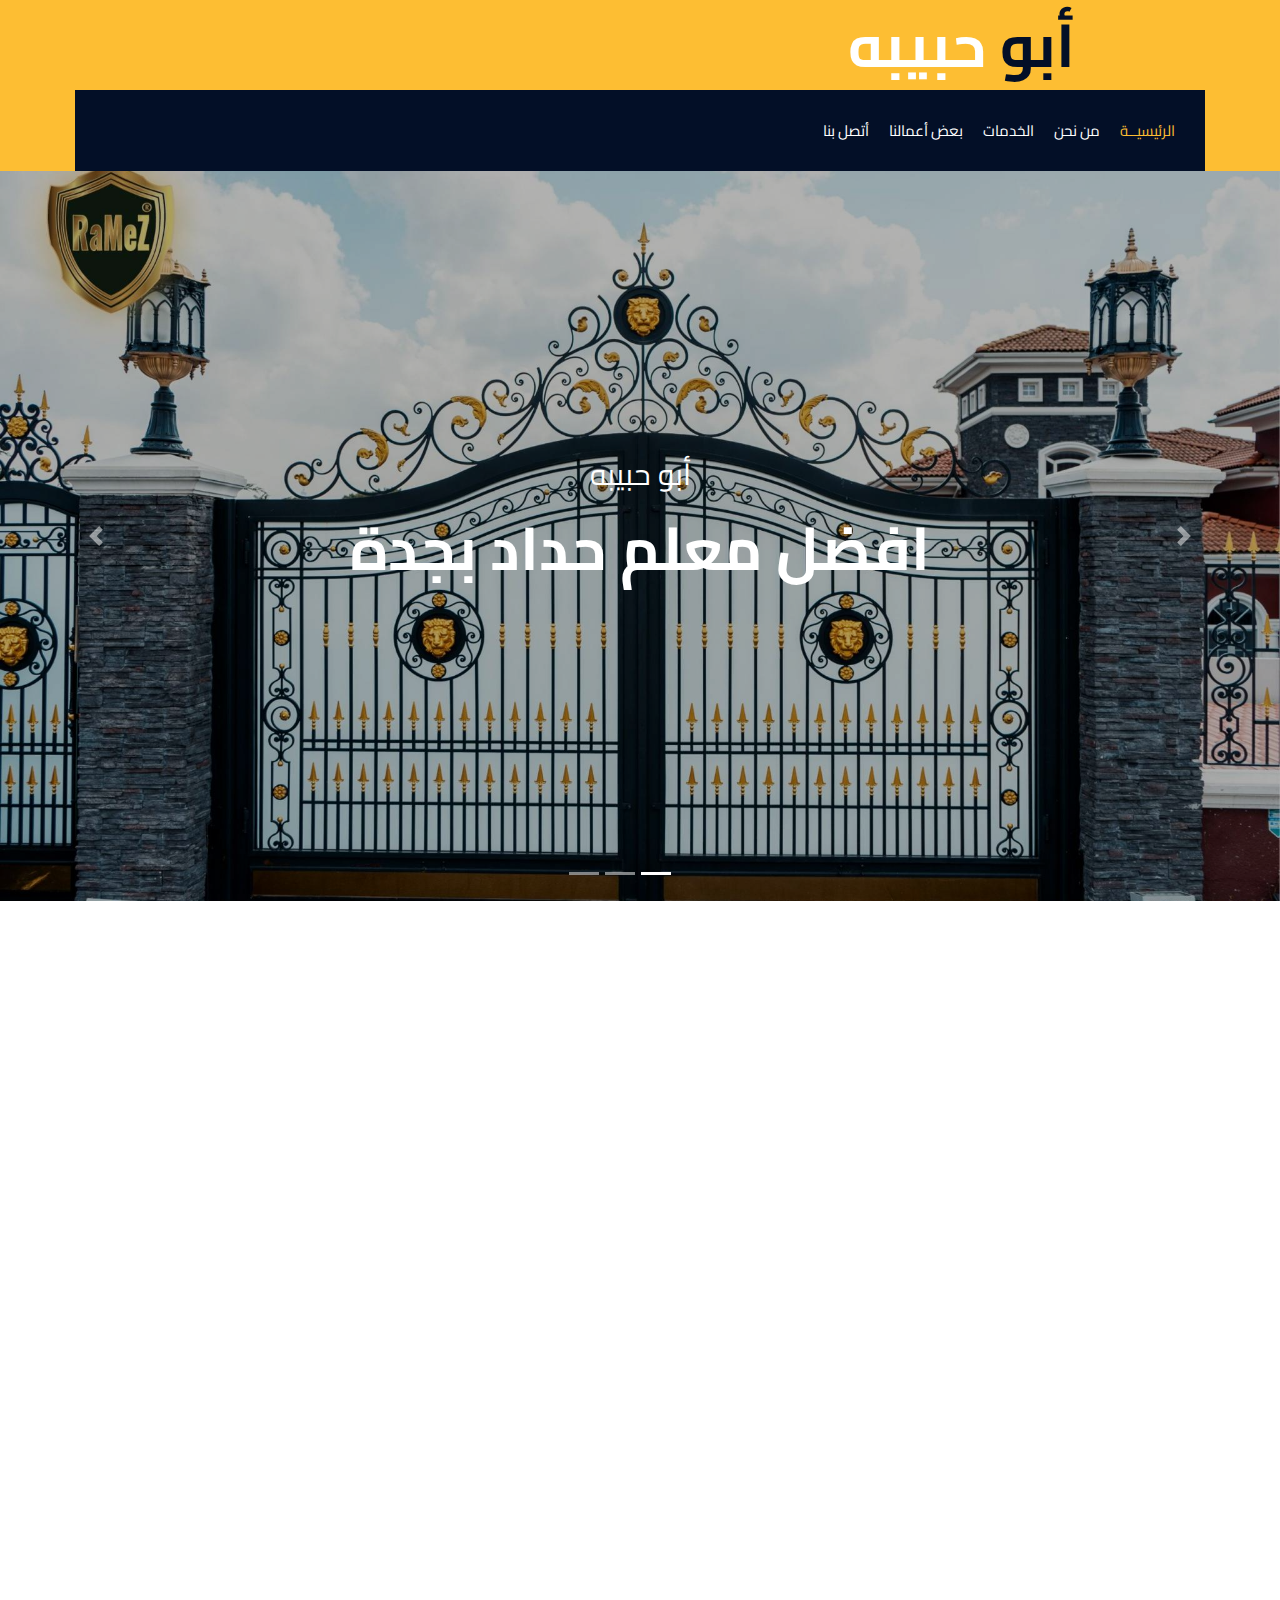
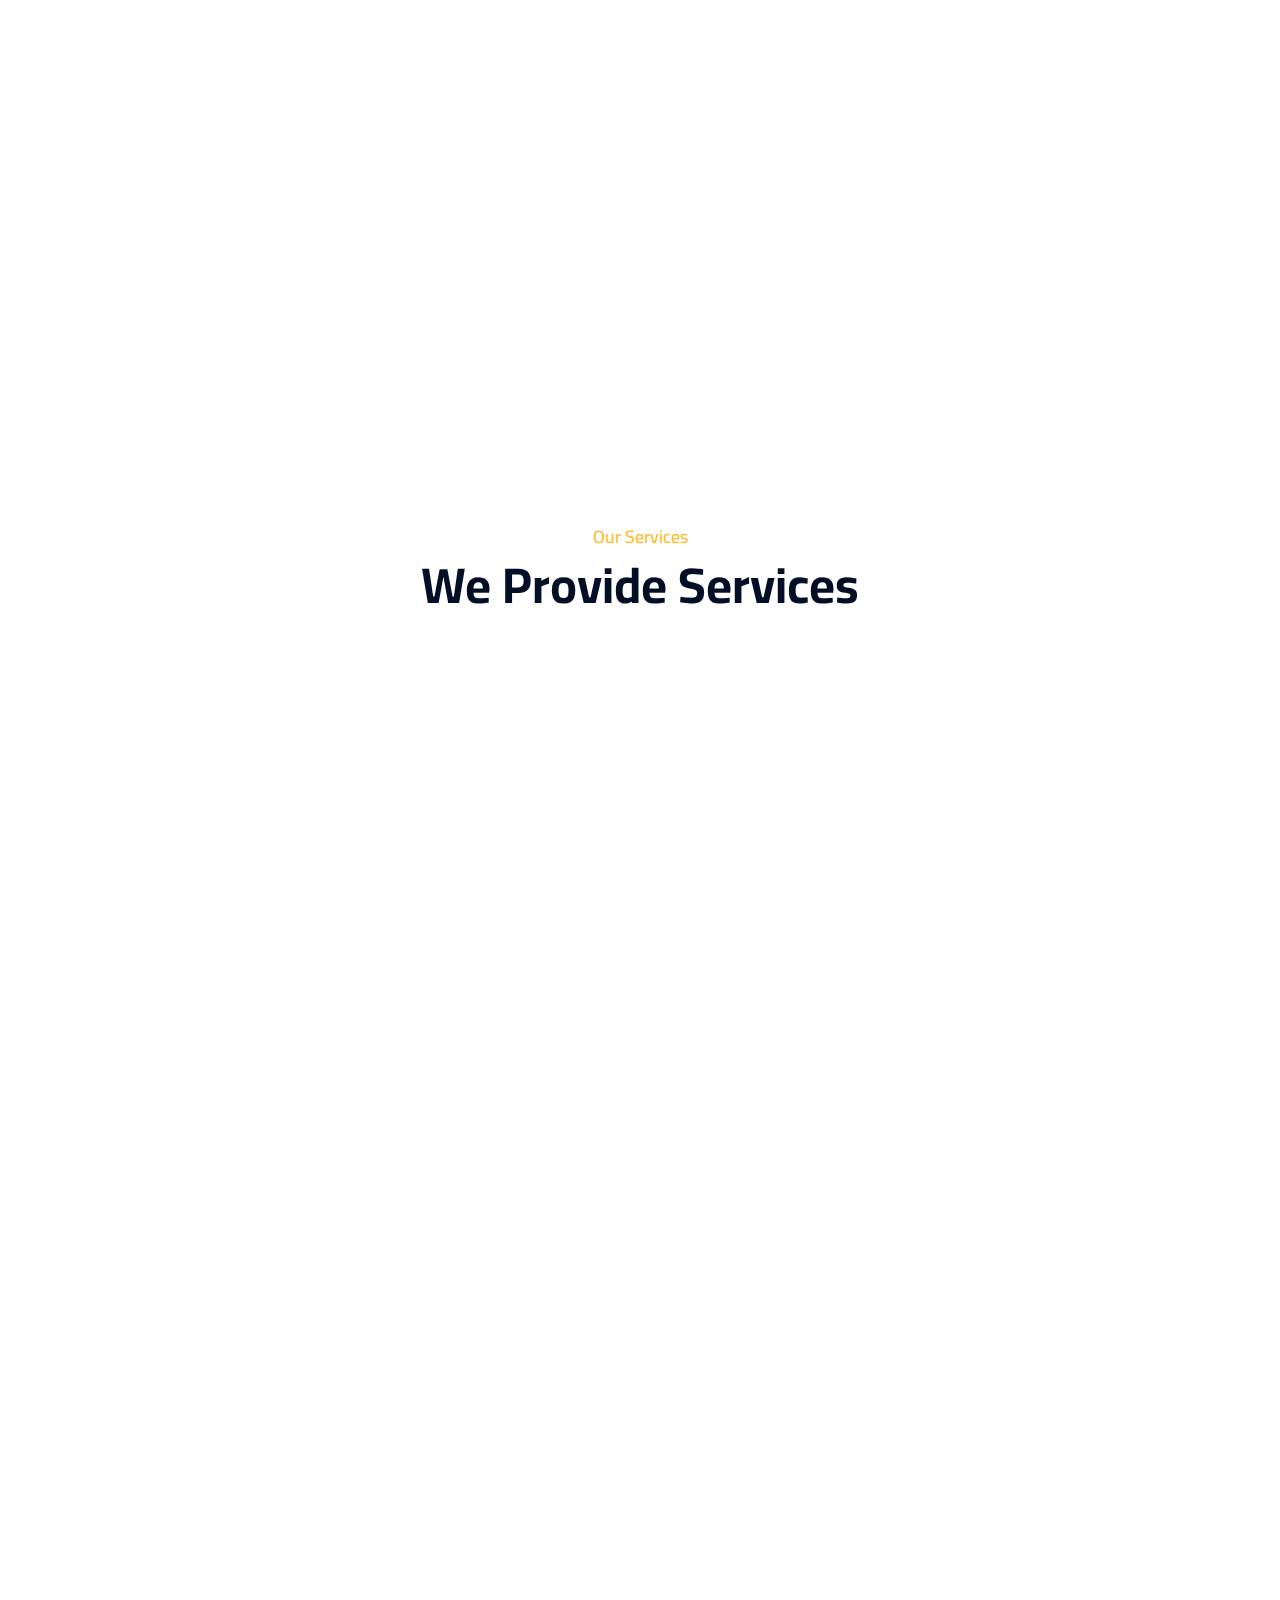
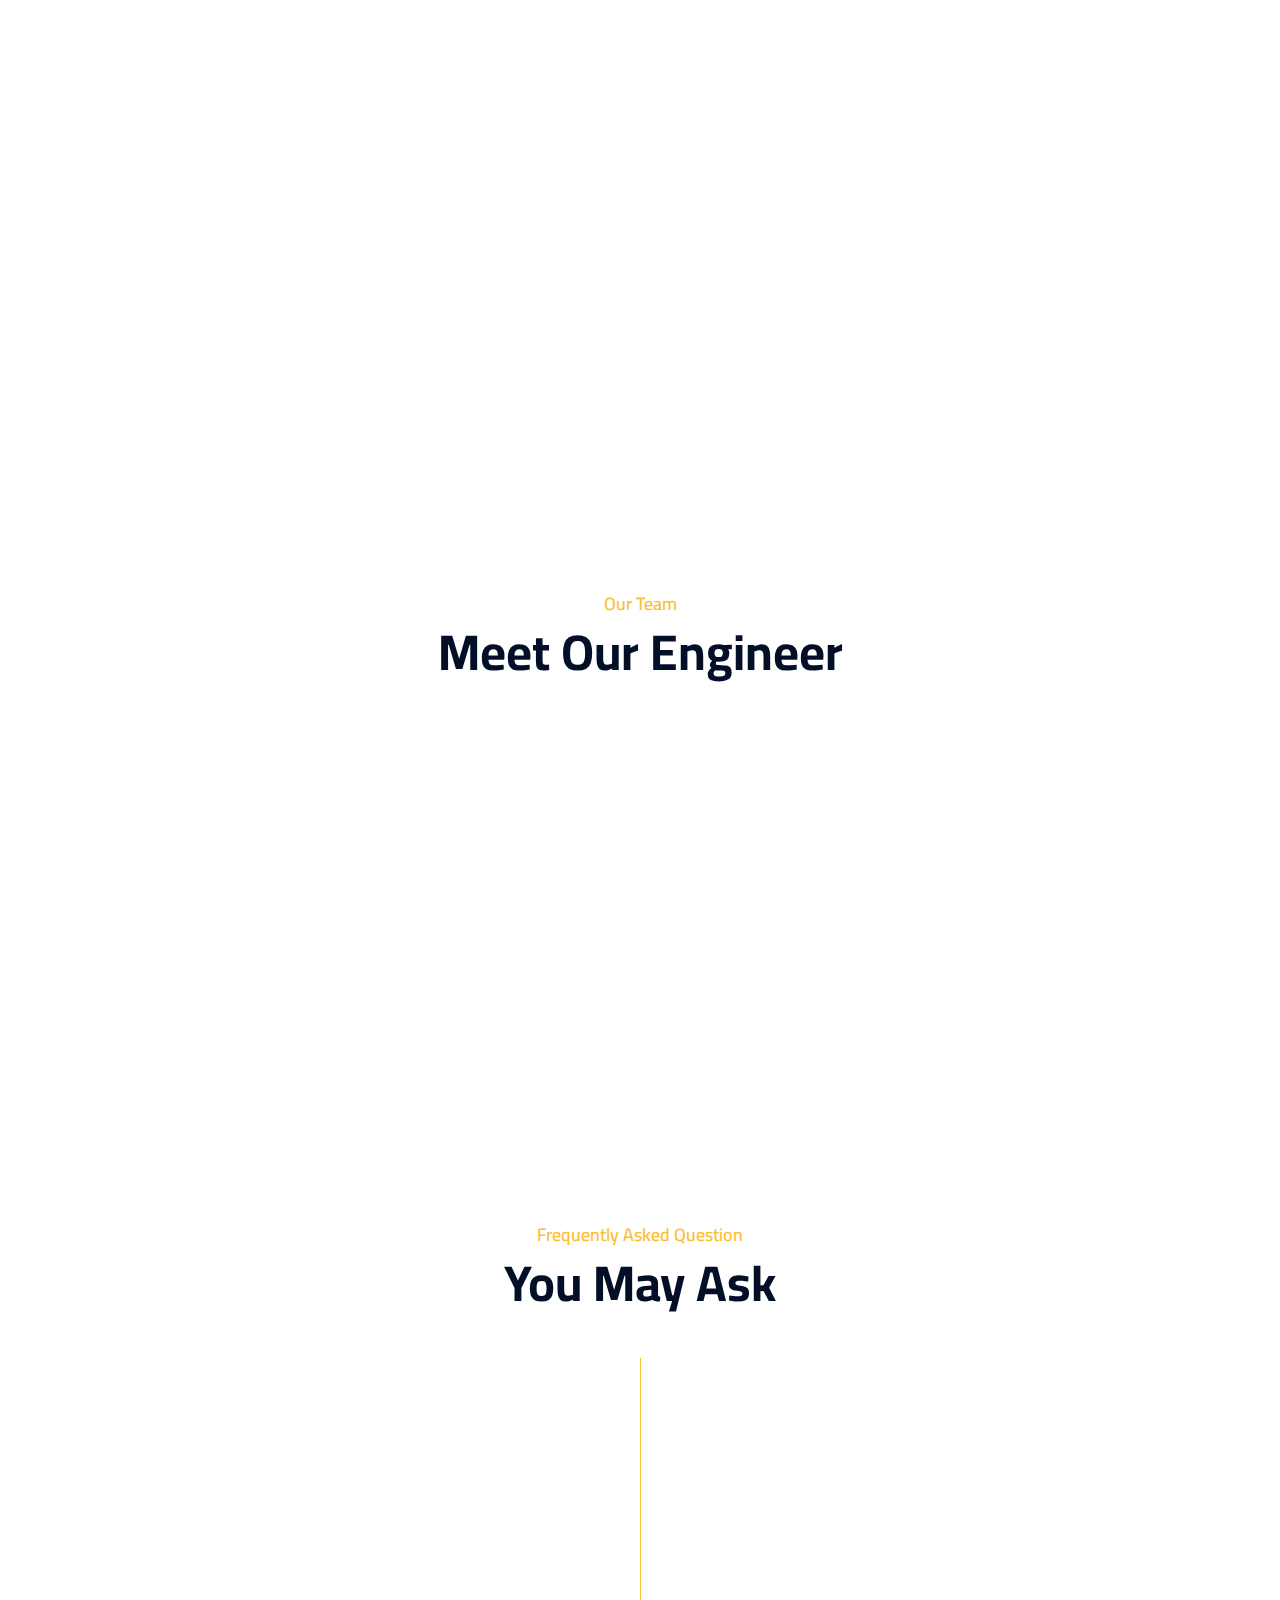
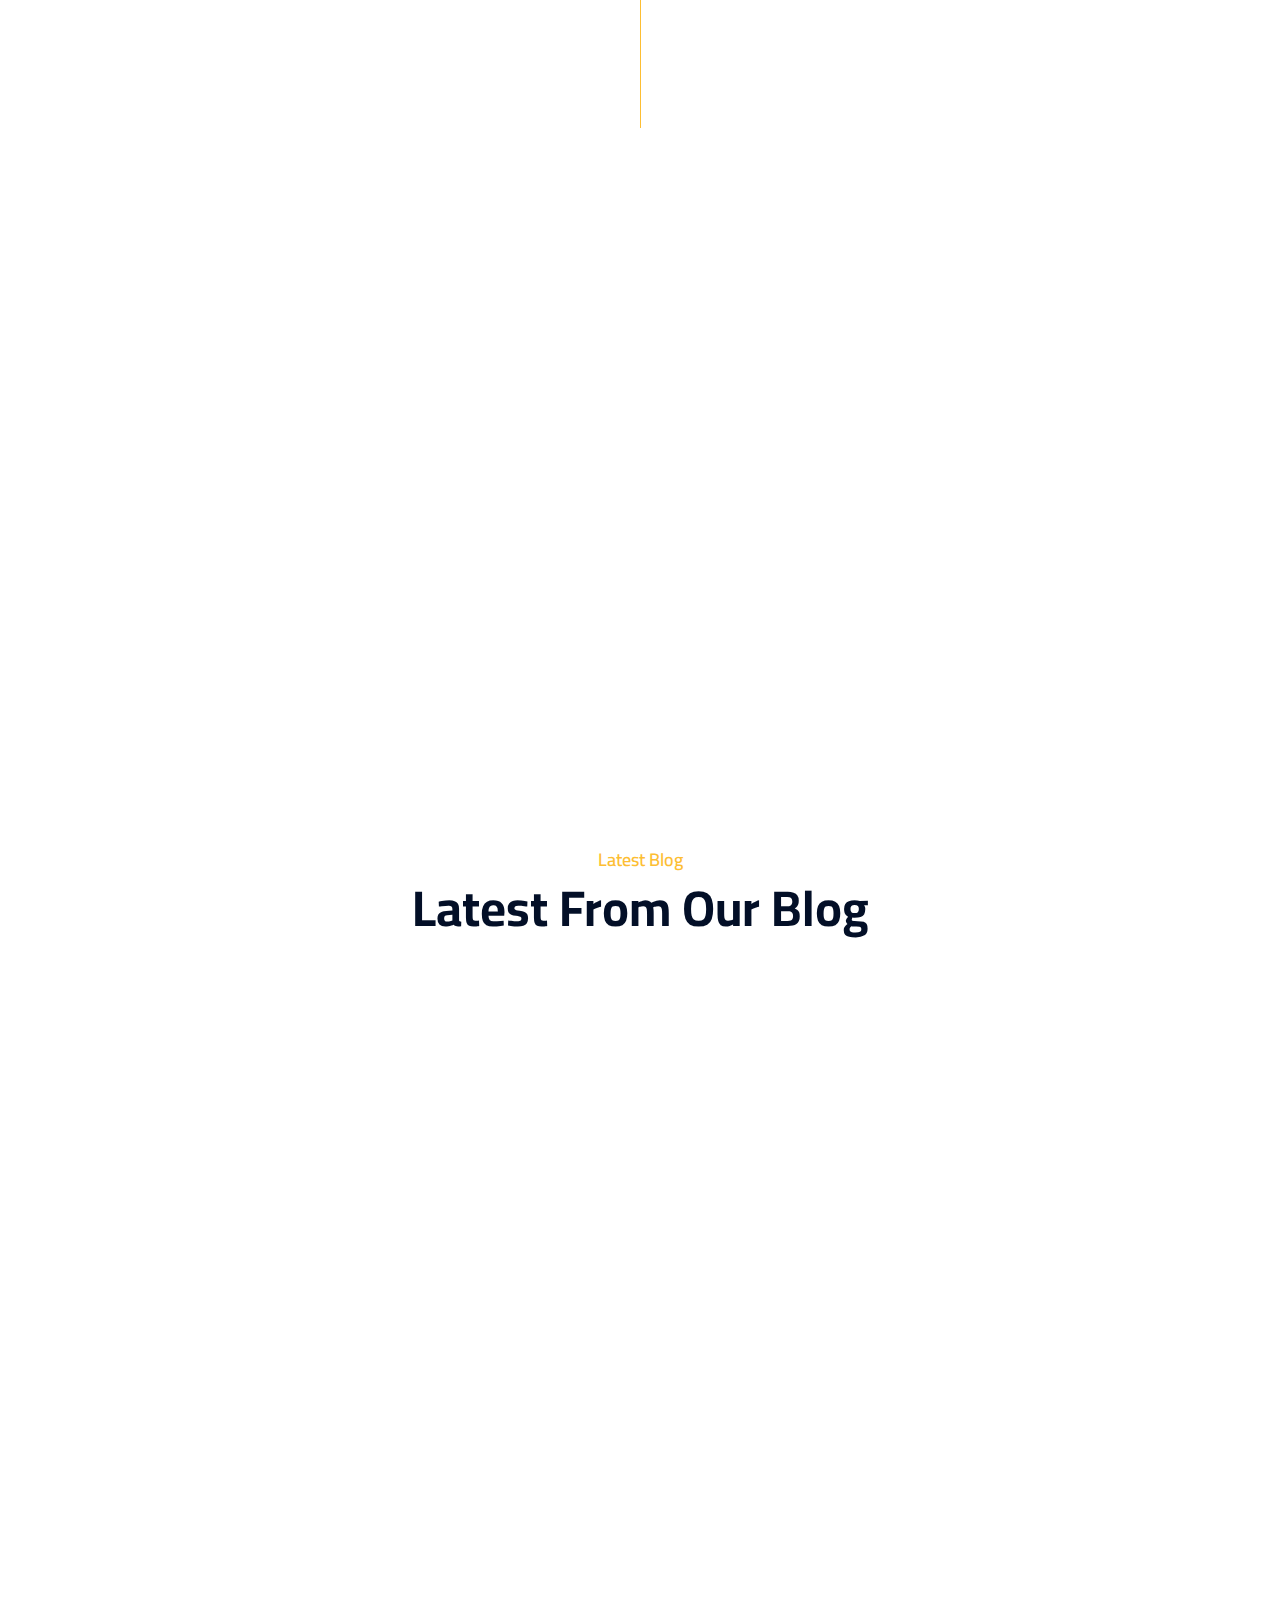
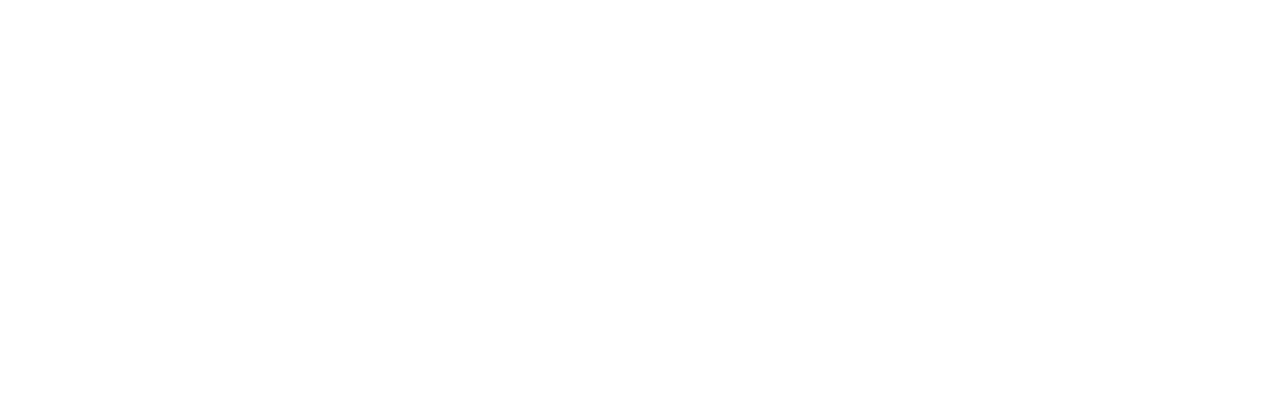
==== index.html @ c1c42cdb "first commit" ====
<!DOCTYPE html>
<html lang="ar" dir="rtl">
    <head>
        <meta charset="utf-8">
        <title>Abu Habiba Metals</title>
        <meta content="width=device-width, initial-scale=1.0" name="viewport">
        <meta content="Construction Company Website Template" name="keywords">
        <meta content="Construction Company Website Template" name="description">

        <!-- Favicon -->
        <link href="img/logo/Abu Habiba.png" rel="icon">

        <!-- Google Font -->
        <link href="https://fonts.googleapis.com/css2?family=Poppins:wght@100;200;300;400;500;600;700;800;900&display=swap" rel="stylesheet">

        <!-- CSS Libraries -->
        <link href="https://stackpath.bootstrapcdn.com/bootstrap/4.4.1/css/bootstrap.min.css" rel="stylesheet">
        <link href="https://cdnjs.cloudflare.com/ajax/libs/font-awesome/5.10.0/css/all.min.css" rel="stylesheet">
        <link href="lib/flaticon/font/flaticon.css" rel="stylesheet"> 
        <link href="lib/animate/animate.min.css" rel="stylesheet">
        <link href="lib/owlcarousel/assets/owl.carousel.min.css" rel="stylesheet">
        <link href="lib/lightbox/css/lightbox.min.css" rel="stylesheet">
        <link href="lib/slick/slick.css" rel="stylesheet">
        <link href="lib/slick/slick-theme.css" rel="stylesheet">

        <!-- Template Stylesheet -->
        <link href="css/style.css" rel="stylesheet">
    </head>

    <body>
        <div class="wrapper">
            <!-- Top Bar Start -->
            <div class="top-bar">
                <div class="container-fluid">
                    <div class="row align-items-center">
                       
                    
                        <div class="col-lg-4 col-md-12">
                            <div class="logo">
                                <a href="index.html">
                                    <h1> أبو <span style="color: white;">حبيبه</span></h1>
                                    <!-- <img src="img/logo.jpg" alt="Logo"> -->
                                </a>
                            </div>
                        </div>


                        <!-- <div class="col-lg-8 col-md-7   d-none d-lg-block">
                            <div class="row">
                                <div class="col-4">
                                    <div class="top-bar-item">
                                        <div class="top-bar-icon">
                                            <i class="flaticon-calendar"></i>
                                        </div>
                                        <div class="top-bar-text">
                                            <h3>Opening Hour</h3>
                                            <p>Mon - Fri, 8:00 - 9:00</p>
                                        </div>
                                    </div>
                                </div>
                                <div class="col-4">
                                    <div class="top-bar-item">
                                        <div class="top-bar-icon">
                                            <i class="flaticon-call"></i>
                                        </div>
                                        <div class="top-bar-text">
                                            <h3>Call Us</h3>
                                            <p>+012 345 6789</p>
                                        </div>
                                    </div>
                                </div>
                                <div class="col-4">
                                    <div class="top-bar-item">
                                        <div class="top-bar-icon">
                                            <i class="flaticon-send-mail"></i>
                                        </div>
                                        <div class="top-bar-text">
                                            <h3>Email Us</h3>
                                            <p>info@example.com</p>
                                        </div>
                                    </div>
                                </div>
                            </div>
                        </div> -->
                    </div>
                </div>
            </div>
            <!-- Top Bar End -->

            <!-- Nav Bar Start -->
            <div class="nav-bar" >
                <div class="container-fluid">
                    <nav class="navbar navbar-expand-lg bg-dark navbar-dark">
                        <a href="#" class="navbar-brand">MENU</a>
                        <button type="button" class="navbar-toggler" data-toggle="collapse" data-target="#navbarCollapse">
                            <span class="navbar-toggler-icon"></span>
                        </button>

                        <div class="collapse navbar-collapse justify-content-between" id="navbarCollapse" >
                            <!-- mr-auto -->
                            <div class="navbar-nav ">
                                <a href="index.html" class="nav-item nav-link active">الرئيسيــة</a>
                                <a href="" class="nav-item nav-link">من نحن</a>
                                <a href="" class="nav-item nav-link">الخدمات</a>
                                <a href="" class="nav-item nav-link">بعض أعمالنا</a>
                                <!-- <div class="nav-item dropdown">
                                    <a href="#" class="nav-link dropdown-toggle" data-toggle="dropdown">Pages</a>
                                    <div class="dropdown-menu">
                                        <a href="blog.html" class="dropdown-item">Blog Page</a>
                                        <a href="single.html" class="dropdown-item">Single Page</a>
                                    </div>
                                </div> -->
                                <a href="contact.html" class="nav-item nav-link">أتصل بنا</a>
                            </div>
                           
                        </div>
                    </nav>
                </div>
            </div>
            <!-- Nav Bar End -->


            <!-- Carousel Start -->
            <div id="carousel" class="carousel slide" data-ride="carousel">
                <ol class="carousel-indicators">
                    <li data-target="#carousel" data-slide-to="0" class="active"></li>
                    <li data-target="#carousel" data-slide-to="1"></li>
                    <li data-target="#carousel" data-slide-to="2"></li>
                </ol>
                <div class="carousel-inner">
                    <div class="carousel-item active">
                        <img src="img/exe/1.jpg" alt="Carousel Image">
                        <div class="carousel-caption">
                            <p class="animated fadeInRight">أبو حبيبه</p>
                            <h1 class="animated fadeInLeft">افضل معلم حداد بجدة</h1>
                            <!-- <a class="btn animated fadeInUp" href="https://htmlcodex.com/construction-company-website-template">Get A Quote</a> -->
                        </div>
                    </div>

                    <div class="carousel-item">
                        <img src="img/exe/15.jpg" alt="Carousel Image">
                        <div class="carousel-caption">
                            <p class="animated fadeInRight">أبو حبيبه</p>
                            <h1 class="animated fadeInLeft">تصنيع أبواب و شبابيك الحماية</h1>
                            <!-- <a class="btn animated fadeInUp" href="https://htmlcodex.com/construction-company-website-template">Get A Quote</a> -->
                        </div>
                    </div>

                    <div class="carousel-item">
                        <img src="img/exe/11.jpg" alt="Carousel Image">
                        <div class="carousel-caption">
                            <p class="animated fadeInRight">أبو حبيبه</p>
                            <h1 class="animated fadeInLeft">صيانة جميع الأعمال المعدنية بأحدث الاجهزة</h1>
                            <!-- <a class="btn animated fadeInUp" href="https://htmlcodex.com/construction-company-website-template">Get A Quote</a> -->
                        </div>
                    </div>
                </div>

                <a class="carousel-control-prev" href="#carousel" role="button" data-slide="prev">
                    <span class="carousel-control-prev-icon" aria-hidden="true"></span>
                    <span class="sr-only">Previous</span>
                </a>
                <a class="carousel-control-next" href="#carousel" role="button" data-slide="next">
                    <span class="carousel-control-next-icon" aria-hidden="true"></span>
                    <span class="sr-only">Next</span>
                </a>
            </div>
            <!-- Carousel End -->


            <!-- Feature Start-->
            <div class="feature wow fadeInUp" data-wow-delay="0.1s">
                <div class="container-fluid">
                    <div class="row align-items-center">
                        <div class="col-lg-6 col-md-12">
                            <div class="feature-item">
                                <div class="feature-icon">
                                    <i class="flaticon-worker"></i>
                                </div>
                                <div class="feature-text">
                                    <h3>Expert Worker</h3>
                                    <p>Lorem ipsum dolor sit amet elit. Phasus nec pretim ornare velit non</p>
                                </div>
                            </div>
                        </div>
                        <div class="col-lg-6 col-md-12">
                            <div class="feature-item">
                                <div class="feature-icon">
                                    <i class="flaticon-building"></i>
                                </div>
                                <div class="feature-text">
                                    <h3>Quality Work</h3>
                                    <p>Lorem ipsum dolor sit amet elit. Phasus nec pretim ornare velit non</p>
                                </div>
                            </div>
                        </div>
                        
                    </div>
                </div>
            </div>
            <!-- Feature End-->


            <!-- About Start -->
            <div class="about wow fadeInUp" data-wow-delay="0.1s">
                <div class="container">
                    <div class="row align-items-center">
                        <div class="col-lg-5 col-md-6">
                            <div class="about-img">
                                <img src="img/about.jpg" alt="Image">
                            </div>
                        </div>
                        <div class="col-lg-7 col-md-6">
                            <div class="section-header text-left">
                                <p>Welcome to Builderz</p>
                                <h2>25 Years Experience</h2>
                            </div>
                            <div class="about-text">
                                <p>
                                    Lorem ipsum dolor sit amet, consectetur adipiscing elit. Phasellus nec pretium mi. Curabitur facilisis ornare velit non vulputate. Aliquam metus tortor, auctor id gravida condimentum, viverra quis sem.
                                </p>
                                <p>
                                    Lorem ipsum dolor sit amet, consectetur adipiscing elit. Phasellus nec pretium mi. Curabitur facilisis ornare velit non vulputate. Aliquam metus tortor, auctor id gravida condimentum, viverra quis sem. Curabitur non nisl nec nisi scelerisque maximus. Aenean consectetur convallis porttitor. Aliquam interdum at lacus non blandit.
                                </p>
                                <a class="btn" href="">Learn More</a>
                            </div>
                        </div>
                    </div>
                </div>
            </div>
            <!-- About End -->


            <!-- Fact Start -->
            <div class="fact">
                <div class="container-fluid">
                    <div class="row counters">
                        <div class="col-md-6 fact-left wow slideInLeft">
                            <div class="row">
                                <div class="col-6">
                                    <div class="fact-icon">
                                        <i class="flaticon-worker"></i>
                                    </div>
                                    <div class="fact-text">
                                        <h2 data-toggle="counter-up">109</h2>
                                        <p>Expert Workers</p>
                                    </div>
                                </div>
                                <div class="col-6">
                                    <div class="fact-icon">
                                        <i class="flaticon-building"></i>
                                    </div>
                                    <div class="fact-text">
                                        <h2 data-toggle="counter-up">485</h2>
                                        <p>Happy Clients</p>
                                    </div>
                                </div>
                            </div>
                        </div>
                        <div class="col-md-6 fact-right wow slideInRight">
                            <div class="row">
                                <div class="col-6">
                                    <div class="fact-icon">
                                        <i class="flaticon-address"></i>
                                    </div>
                                    <div class="fact-text">
                                        <h2 data-toggle="counter-up">789</h2>
                                        <p>Completed Projects</p>
                                    </div>
                                </div>
                                <div class="col-6">
                                    <div class="fact-icon">
                                        <i class="flaticon-crane"></i>
                                    </div>
                                    <div class="fact-text">
                                        <h2 data-toggle="counter-up">890</h2>
                                        <p>Running Projects</p>
                                    </div>
                                </div>
                            </div>
                        </div>
                    </div>
                </div>
            </div>
            <!-- Fact End -->


            <!-- Service Start -->
            <div class="service">
                <div class="container">
                    <div class="section-header text-center">
                        <p>Our Services</p>
                        <h2>We Provide Services</h2>
                    </div>
                    <div class="row">
                        <div class="col-lg-4 col-md-6 wow fadeInUp" data-wow-delay="0.1s">
                            <div class="service-item">
                                <div class="service-img">
                                    <img src="img/service-1.jpg" alt="Image">
                                    <div class="service-overlay">
                                        <p>
                                            Lorem ipsum dolor sit amet, consectetur adipiscing elit. Phasellus nec pretium mi. Curabitur facilisis ornare velit non vulputate. Aliquam metus tortor, auctor id gravida condimentum, viverra quis sem.
                                        </p>
                                    </div>
                                </div>
                                <div class="service-text">
                                    <h3>Building Construction</h3>
                                    <a class="btn" href="img/service-1.jpg" data-lightbox="service">+</a>
                                </div>
                            </div>
                        </div>
                        <div class="col-lg-4 col-md-6 wow fadeInUp" data-wow-delay="0.2s">
                            <div class="service-item">
                                <div class="service-img">
                                    <img src="img/service-2.jpg" alt="Image">
                                    <div class="service-overlay">
                                        <p>
                                            Lorem ipsum dolor sit amet, consectetur adipiscing elit. Phasellus nec pretium mi. Curabitur facilisis ornare velit non vulputate. Aliquam metus tortor, auctor id gravida condimentum, viverra quis sem.
                                        </p>
                                    </div>
                                </div>
                                <div class="service-text">
                                    <h3>House Renovation</h3>
                                    <a class="btn" href="img/service-2.jpg" data-lightbox="service">+</a>
                                </div>
                            </div>
                        </div>
                        <div class="col-lg-4 col-md-6 wow fadeInUp" data-wow-delay="0.3s">
                            <div class="service-item">
                                <div class="service-img">
                                    <img src="img/service-3.jpg" alt="Image">
                                    <div class="service-overlay">
                                        <p>
                                            Lorem ipsum dolor sit amet, consectetur adipiscing elit. Phasellus nec pretium mi. Curabitur facilisis ornare velit non vulputate. Aliquam metus tortor, auctor id gravida condimentum, viverra quis sem.
                                        </p>
                                    </div>
                                </div>
                                <div class="service-text">
                                    <h3>Architecture Design</h3>
                                    <a class="btn" href="img/service-3.jpg" data-lightbox="service">+</a>
                                </div>
                            </div>
                        </div>
                        <div class="col-lg-4 col-md-6 wow fadeInUp" data-wow-delay="0.4s">
                            <div class="service-item">
                                <div class="service-img">
                                    <img src="img/service-4.jpg" alt="Image">
                                    <div class="service-overlay">
                                        <p>
                                            Lorem ipsum dolor sit amet, consectetur adipiscing elit. Phasellus nec pretium mi. Curabitur facilisis ornare velit non vulputate. Aliquam metus tortor, auctor id gravida condimentum, viverra quis sem.
                                        </p>
                                    </div>
                                </div>
                                <div class="service-text">
                                    <h3>Interior Design</h3>
                                    <a class="btn" href="img/service-4.jpg" data-lightbox="service">+</a>
                                </div>
                            </div>
                        </div>
                        <div class="col-lg-4 col-md-6 wow fadeInUp" data-wow-delay="0.5s">
                            <div class="service-item">
                                <div class="service-img">
                                    <img src="img/service-5.jpg" alt="Image">
                                    <div class="service-overlay">
                                        <p>
                                            Lorem ipsum dolor sit amet, consectetur adipiscing elit. Phasellus nec pretium mi. Curabitur facilisis ornare velit non vulputate. Aliquam metus tortor, auctor id gravida condimentum, viverra quis sem.
                                        </p>
                                    </div>
                                </div>
                                <div class="service-text">
                                    <h3>Fixing & Support</h3>
                                    <a class="btn" href="img/service-5.jpg" data-lightbox="service">+</a>
                                </div>
                            </div>
                        </div>
                        <div class="col-lg-4 col-md-6 wow fadeInUp" data-wow-delay="0.6s">
                            <div class="service-item">
                                <div class="service-img">
                                    <img src="img/service-6.jpg" alt="Image">
                                    <div class="service-overlay">
                                        <p>
                                            Lorem ipsum dolor sit amet, consectetur adipiscing elit. Phasellus nec pretium mi. Curabitur facilisis ornare velit non vulputate. Aliquam metus tortor, auctor id gravida condimentum, viverra quis sem.
                                        </p>
                                    </div>
                                </div>
                                <div class="service-text">
                                    <h3>Painting</h3>
                                    <a class="btn" href="img/service-6.jpg" data-lightbox="service">+</a>
                                </div>
                            </div>
                        </div>
                    </div>
                </div>
            </div>
            <!-- Service End -->


            <!-- Video Start -->
            <div class="video wow fadeIn" data-wow-delay="0.1s">
                <div class="container">
                    <button type="button" class="btn-play" data-toggle="modal" data-src="https://www.youtube.com/embed/DWRcNpR6Kdc" data-target="#videoModal">
                        <span></span>
                    </button>
                </div>
            </div>
            
            <div class="modal fade" id="videoModal" tabindex="-1" role="dialog" aria-labelledby="exampleModalLabel" aria-hidden="true">
                <div class="modal-dialog" role="document">
                    <div class="modal-content">
                        <div class="modal-body">
                            <button type="button" class="close" data-dismiss="modal" aria-label="Close">
                                <span aria-hidden="true">&times;</span>
                            </button>        
                            <!-- 16:9 aspect ratio -->
                            <div class="embed-responsive embed-responsive-16by9">
                                <iframe class="embed-responsive-item" src="" id="video"  allowscriptaccess="always" allow="autoplay"></iframe>
                            </div>
                        </div>
                    </div>
                </div>
            </div>
            <!-- Video End -->


            <!-- Team Start -->
            <div class="team">
                <div class="container">
                    <div class="section-header text-center">
                        <p>Our Team</p>
                        <h2>Meet Our Engineer</h2>
                    </div>
                    <div class="row">
                        <div class="col-lg-3 col-md-6 wow fadeInUp" data-wow-delay="0.1s">
                            <div class="team-item">
                                <div class="team-img">
                                    <img src="img/team-1.jpg" alt="Team Image">
                                </div>
                                <div class="team-text">
                                    <h2>Adam Phillips</h2>
                                    <p>CEO & Founder</p>
                                </div>
                                <div class="team-social">
                                    <a class="social-tw" href=""><i class="fab fa-twitter"></i></a>
                                    <a class="social-fb" href=""><i class="fab fa-facebook-f"></i></a>
                                    <a class="social-li" href=""><i class="fab fa-linkedin-in"></i></a>
                                    <a class="social-in" href=""><i class="fab fa-instagram"></i></a>
                                </div>
                            </div>
                        </div>
                        <div class="col-lg-3 col-md-6 wow fadeInUp" data-wow-delay="0.2s">
                            <div class="team-item">
                                <div class="team-img">
                                    <img src="img/team-2.jpg" alt="Team Image">
                                </div>
                                <div class="team-text">
                                    <h2>Dylan Adams</h2>
                                    <p>Civil Engineer</p>
                                </div>
                                <div class="team-social">
                                    <a class="social-tw" href=""><i class="fab fa-twitter"></i></a>
                                    <a class="social-fb" href=""><i class="fab fa-facebook-f"></i></a>
                                    <a class="social-li" href=""><i class="fab fa-linkedin-in"></i></a>
                                    <a class="social-in" href=""><i class="fab fa-instagram"></i></a>
                                </div>
                            </div>
                        </div>
                        <div class="col-lg-3 col-md-6 wow fadeInUp" data-wow-delay="0.3s">
                            <div class="team-item">
                                <div class="team-img">
                                    <img src="img/team-3.jpg" alt="Team Image">
                                </div>
                                <div class="team-text">
                                    <h2>Jhon Doe</h2>
                                    <p>Interior Designer</p>
                                </div>
                                <div class="team-social">
                                    <a class="social-tw" href=""><i class="fab fa-twitter"></i></a>
                                    <a class="social-fb" href=""><i class="fab fa-facebook-f"></i></a>
                                    <a class="social-li" href=""><i class="fab fa-linkedin-in"></i></a>
                                    <a class="social-in" href=""><i class="fab fa-instagram"></i></a>
                                </div>
                            </div>
                        </div>
                        <div class="col-lg-3 col-md-6 wow fadeInUp" data-wow-delay="0.4s">
                            <div class="team-item">
                                <div class="team-img">
                                    <img src="img/team-4.jpg" alt="Team Image">
                                </div>
                                <div class="team-text">
                                    <h2>Josh Dunn</h2>
                                    <p>Painter</p>
                                </div>
                                <div class="team-social">
                                    <a class="social-tw" href=""><i class="fab fa-twitter"></i></a>
                                    <a class="social-fb" href=""><i class="fab fa-facebook-f"></i></a>
                                    <a class="social-li" href=""><i class="fab fa-linkedin-in"></i></a>
                                    <a class="social-in" href=""><i class="fab fa-instagram"></i></a>
                                </div>
                            </div>
                        </div>
                    </div>
                </div>
            </div>
            <!-- Team End -->
            

            <!-- FAQs Start -->
            <div class="faqs">
                <div class="container">
                    <div class="section-header text-center">
                        <p>Frequently Asked Question</p>
                        <h2>You May Ask</h2>
                    </div>
                    <div class="row">
                        <div class="col-md-6">
                            <div id="accordion-1">
                                <div class="card wow fadeInLeft" data-wow-delay="0.1s">
                                    <div class="card-header">
                                        <a class="card-link collapsed" data-toggle="collapse" href="#collapseOne">
                                            Lorem ipsum dolor sit amet?
                                        </a>
                                    </div>
                                    <div id="collapseOne" class="collapse" data-parent="#accordion-1">
                                        <div class="card-body">
                                            Lorem ipsum dolor sit amet, consectetur adipiscing elit. Phasellus nec pretium mi. Curabitur facilisis ornare velit non.
                                        </div>
                                    </div>
                                </div>
                                <div class="card wow fadeInLeft" data-wow-delay="0.2s">
                                    <div class="card-header">
                                        <a class="card-link collapsed" data-toggle="collapse" href="#collapseTwo">
                                            Lorem ipsum dolor sit amet?
                                        </a>
                                    </div>
                                    <div id="collapseTwo" class="collapse" data-parent="#accordion-1">
                                        <div class="card-body">
                                            Lorem ipsum dolor sit amet, consectetur adipiscing elit. Phasellus nec pretium mi. Curabitur facilisis ornare velit non.
                                        </div>
                                    </div>
                                </div>
                                <div class="card wow fadeInLeft" data-wow-delay="0.3s">
                                    <div class="card-header">
                                        <a class="card-link collapsed" data-toggle="collapse" href="#collapseThree">
                                            Lorem ipsum dolor sit amet?
                                        </a>
                                    </div>
                                    <div id="collapseThree" class="collapse" data-parent="#accordion-1">
                                        <div class="card-body">
                                            Lorem ipsum dolor sit amet, consectetur adipiscing elit. Phasellus nec pretium mi. Curabitur facilisis ornare velit non.
                                        </div>
                                    </div>
                                </div>
                                <div class="card wow fadeInLeft" data-wow-delay="0.4s">
                                    <div class="card-header">
                                        <a class="card-link collapsed" data-toggle="collapse" href="#collapseFour">
                                            Lorem ipsum dolor sit amet?
                                        </a>
                                    </div>
                                    <div id="collapseFour" class="collapse" data-parent="#accordion-1">
                                        <div class="card-body">
                                            Lorem ipsum dolor sit amet, consectetur adipiscing elit. Phasellus nec pretium mi. Curabitur facilisis ornare velit non.
                                        </div>
                                    </div>
                                </div>
                                <div class="card wow fadeInLeft" data-wow-delay="0.5s">
                                    <div class="card-header">
                                        <a class="card-link collapsed" data-toggle="collapse" href="#collapseFive">
                                            Lorem ipsum dolor sit amet?
                                        </a>
                                    </div>
                                    <div id="collapseFive" class="collapse" data-parent="#accordion-1">
                                        <div class="card-body">
                                            Lorem ipsum dolor sit amet, consectetur adipiscing elit. Phasellus nec pretium mi. Curabitur facilisis ornare velit non.
                                        </div>
                                    </div>
                                </div>
                            </div>
                        </div>
                        <div class="col-md-6">
                            <div id="accordion-2">
                                <div class="card wow fadeInRight" data-wow-delay="0.1s">
                                    <div class="card-header">
                                        <a class="card-link collapsed" data-toggle="collapse" href="#collapseSix">
                                            Lorem ipsum dolor sit amet?
                                        </a>
                                    </div>
                                    <div id="collapseSix" class="collapse" data-parent="#accordion-2">
                                        <div class="card-body">
                                            Lorem ipsum dolor sit amet, consectetur adipiscing elit. Phasellus nec pretium mi. Curabitur facilisis ornare velit non.
                                        </div>
                                    </div>
                                </div>
                                <div class="card wow fadeInRight" data-wow-delay="0.2s">
                                    <div class="card-header">
                                        <a class="card-link collapsed" data-toggle="collapse" href="#collapseSeven">
                                            Lorem ipsum dolor sit amet?
                                        </a>
                                    </div>
                                    <div id="collapseSeven" class="collapse" data-parent="#accordion-2">
                                        <div class="card-body">
                                            Lorem ipsum dolor sit amet, consectetur adipiscing elit. Phasellus nec pretium mi. Curabitur facilisis ornare velit non.
                                        </div>
                                    </div>
                                </div>
                                <div class="card wow fadeInRight" data-wow-delay="0.3s">
                                    <div class="card-header">
                                        <a class="card-link collapsed" data-toggle="collapse" href="#collapseEight">
                                            Lorem ipsum dolor sit amet?
                                        </a>
                                    </div>
                                    <div id="collapseEight" class="collapse" data-parent="#accordion-2">
                                        <div class="card-body">
                                            Lorem ipsum dolor sit amet, consectetur adipiscing elit. Phasellus nec pretium mi. Curabitur facilisis ornare velit non.
                                        </div>
                                    </div>
                                </div>
                                <div class="card wow fadeInRight" data-wow-delay="0.4s">
                                    <div class="card-header">
                                        <a class="card-link collapsed" data-toggle="collapse" href="#collapseNine">
                                            Lorem ipsum dolor sit amet?
                                        </a>
                                    </div>
                                    <div id="collapseNine" class="collapse" data-parent="#accordion-2">
                                        <div class="card-body">
                                            Lorem ipsum dolor sit amet, consectetur adipiscing elit. Phasellus nec pretium mi. Curabitur facilisis ornare velit non.
                                        </div>
                                    </div>
                                </div>
                                <div class="card wow fadeInRight" data-wow-delay="0.5s">
                                    <div class="card-header">
                                        <a class="card-link collapsed" data-toggle="collapse" href="#collapseTen">
                                            Lorem ipsum dolor sit amet?
                                        </a>
                                    </div>
                                    <div id="collapseTen" class="collapse" data-parent="#accordion-2">
                                        <div class="card-body">
                                            Lorem ipsum dolor sit amet, consectetur adipiscing elit. Phasellus nec pretium mi. Curabitur facilisis ornare velit non.
                                        </div>
                                    </div>
                                </div>
                            </div>
                        </div>
                    </div>
                </div>
            </div>
            <!-- FAQs End -->


            <!-- Testimonial Start -->
            <div class="testimonial wow fadeIn" data-wow-delay="0.1s">
                <div class="container">
                    <div class="row">
                        <div class="col-12">
                            <div class="testimonial-slider-nav">
                                <div class="slider-nav"><img src="img/testimonial-1.jpg" alt="Testimonial"></div>
                                <div class="slider-nav"><img src="img/testimonial-2.jpg" alt="Testimonial"></div>
                                <div class="slider-nav"><img src="img/testimonial-3.jpg" alt="Testimonial"></div>
                                <div class="slider-nav"><img src="img/testimonial-4.jpg" alt="Testimonial"></div>
                                <div class="slider-nav"><img src="img/testimonial-1.jpg" alt="Testimonial"></div>
                                <div class="slider-nav"><img src="img/testimonial-2.jpg" alt="Testimonial"></div>
                                <div class="slider-nav"><img src="img/testimonial-3.jpg" alt="Testimonial"></div>
                                <div class="slider-nav"><img src="img/testimonial-4.jpg" alt="Testimonial"></div>
                            </div>
                        </div>
                    </div>
                    <div class="row">
                        <div class="col-12">
                            <div class="testimonial-slider">
                                <div class="slider-item">
                                    <h3>Customer Name</h3>
                                    <h4>profession</h4>
                                    <p>Lorem ipsum dolor sit amet, consectetur adipiscing elit. Phasellus nec pretium mi. Curabitur facilisis ornare velit non vulputate. Aliquam metus tortor, auctor id gravida condimentum, viverra quis sem. Curabitur non nisl nec nisi scelerisque maximus.</p>
                                </div>
                                <div class="slider-item">
                                    <h3>Customer Name</h3>
                                    <h4>profession</h4>
                                    <p>Lorem ipsum dolor sit amet, consectetur adipiscing elit. Phasellus nec pretium mi. Curabitur facilisis ornare velit non vulputate. Aliquam metus tortor, auctor id gravida condimentum, viverra quis sem. Curabitur non nisl nec nisi scelerisque maximus.</p>
                                </div>
                                <div class="slider-item">
                                    <h3>Customer Name</h3>
                                    <h4>profession</h4>
                                    <p>Lorem ipsum dolor sit amet, consectetur adipiscing elit. Phasellus nec pretium mi. Curabitur facilisis ornare velit non vulputate. Aliquam metus tortor, auctor id gravida condimentum, viverra quis sem. Curabitur non nisl nec nisi scelerisque maximus.</p>
                                </div>
                                <div class="slider-item">
                                    <h3>Customer Name</h3>
                                    <h4>profession</h4>
                                    <p>Lorem ipsum dolor sit amet, consectetur adipiscing elit. Phasellus nec pretium mi. Curabitur facilisis ornare velit non vulputate. Aliquam metus tortor, auctor id gravida condimentum, viverra quis sem. Curabitur non nisl nec nisi scelerisque maximus.</p>
                                </div>
                                <div class="slider-item">
                                    <h3>Customer Name</h3>
                                    <h4>profession</h4>
                                    <p>Lorem ipsum dolor sit amet, consectetur adipiscing elit. Phasellus nec pretium mi. Curabitur facilisis ornare velit non vulputate. Aliquam metus tortor, auctor id gravida condimentum, viverra quis sem. Curabitur non nisl nec nisi scelerisque maximus.</p>
                                </div>
                                <div class="slider-item">
                                    <h3>Customer Name</h3>
                                    <h4>profession</h4>
                                    <p>Lorem ipsum dolor sit amet, consectetur adipiscing elit. Phasellus nec pretium mi. Curabitur facilisis ornare velit non vulputate. Aliquam metus tortor, auctor id gravida condimentum, viverra quis sem. Curabitur non nisl nec nisi scelerisque maximus.</p>
                                </div>
                                <div class="slider-item">
                                    <h3>Customer Name</h3>
                                    <h4>profession</h4>
                                    <p>Lorem ipsum dolor sit amet, consectetur adipiscing elit. Phasellus nec pretium mi. Curabitur facilisis ornare velit non vulputate. Aliquam metus tortor, auctor id gravida condimentum, viverra quis sem. Curabitur non nisl nec nisi scelerisque maximus.</p>
                                </div>
                                <div class="slider-item">
                                    <h3>Customer Name</h3>
                                    <h4>profession</h4>
                                    <p>Lorem ipsum dolor sit amet, consectetur adipiscing elit. Phasellus nec pretium mi. Curabitur facilisis ornare velit non vulputate. Aliquam metus tortor, auctor id gravida condimentum, viverra quis sem. Curabitur non nisl nec nisi scelerisque maximus.</p>
                                </div>
                            </div>
                        </div>
                    </div>
                </div>
            </div>
            <!-- Testimonial End -->


            <!-- Blog Start -->
            <div class="blog">
                <div class="container">
                    <div class="section-header text-center">
                        <p>Latest Blog</p>
                        <h2>Latest From Our Blog</h2>
                    </div>
                    <div class="row">
                        <div class="col-lg-4 col-md-6 wow fadeInUp" data-wow-delay="0.2s">
                            <div class="blog-item">
                                <div class="blog-img">
                                    <img src="img/blog-1.jpg" alt="Image">
                                </div>
                                <div class="blog-title">
                                    <h3>Lorem ipsum dolor sit</h3>
                                    <a class="btn" href="">+</a>
                                </div>
                                <div class="blog-meta">
                                    <p>By<a href="">Admin</a></p>
                                    <p>In<a href="">Construction</a></p>
                                </div>
                                <div class="blog-text">
                                    <p>
                                        Lorem ipsum dolor sit amet elit. Phasellus nec pretium mi. Curabitur facilisis ornare velit non vulputate. Aliquam metus tortor
                                    </p>
                                </div>
                            </div>
                        </div>
                        <div class="col-lg-4 col-md-6 wow fadeInUp">
                            <div class="blog-item">
                                <div class="blog-img">
                                    <img src="img/blog-2.jpg" alt="Image">
                                </div>
                                <div class="blog-title">
                                    <h3>Lorem ipsum dolor sit</h3>
                                    <a class="btn" href="">+</a>
                                </div>
                                <div class="blog-meta">
                                    <p>By<a href="">Admin</a></p>
                                    <p>In<a href="">Construction</a></p>
                                </div>
                                <div class="blog-text">
                                    <p>
                                        Lorem ipsum dolor sit amet elit. Phasellus nec pretium mi. Curabitur facilisis ornare velit non vulputate. Aliquam metus tortor
                                    </p>
                                </div>
                            </div>
                        </div>
                        <div class="col-lg-4 col-md-6 wow fadeInUp" data-wow-delay="0.2s">
                            <div class="blog-item">
                                <div class="blog-img">
                                    <img src="img/blog-3.jpg" alt="Image">
                                </div>
                                <div class="blog-title">
                                    <h3>Lorem ipsum dolor sit</h3>
                                    <a class="btn" href="">+</a>
                                </div>
                                <div class="blog-meta">
                                    <p>By<a href="">Admin</a></p>
                                    <p>In<a href="">Construction</a></p>
                                </div>
                                <div class="blog-text">
                                    <p>
                                        Lorem ipsum dolor sit amet elit. Phasellus nec pretium mi. Curabitur facilisis ornare velit non vulputate. Aliquam metus tortor
                                    </p>
                                </div>
                            </div>
                        </div>
                    </div>
                </div>
            </div>
            <!-- Blog End -->


            <!-- Footer Start -->
            <div class="footer wow fadeIn" data-wow-delay="0.3s">
                <div class="container">
                    <div class="row">
                        <div class="col-md-6 col-lg-3">
                            <div class="footer-contact">
                                <h2>Office Contact</h2>
                                <p><i class="fa fa-map-marker-alt"></i>123 Street, New York, USA</p>
                                <p><i class="fa fa-phone-alt"></i>+012 345 67890</p>
                                <p><i class="fa fa-envelope"></i>info@example.com</p>
                                <div class="footer-social">
                                    <a href=""><i class="fab fa-twitter"></i></a>
                                    <a href=""><i class="fab fa-facebook-f"></i></a>
                                    <a href=""><i class="fab fa-youtube"></i></a>
                                    <a href=""><i class="fab fa-instagram"></i></a>
                                    <a href=""><i class="fab fa-linkedin-in"></i></a>
                                </div>
                            </div>
                        </div>
                        <div class="col-md-6 col-lg-3">
                            <div class="footer-link">
                                <h2>Services Areas</h2>
                                <a href="">Building Construction</a>
                                <a href="">House Renovation</a>
                                <a href="">Architecture Design</a>
                                <a href="">Interior Design</a>
                                <a href="">Painting</a>
                            </div>
                        </div>
                        <div class="col-md-6 col-lg-3">
                            <div class="footer-link">
                                <h2>Useful Pages</h2>
                                <a href="">About Us</a>
                                <a href="">Contact Us</a>
                                <a href="">Our Team</a>
                                <a href="">Projects</a>
                                <a href="">Testimonial</a>
                            </div>
                        </div>
                        <div class="col-md-6 col-lg-3">
                            <div class="newsletter">
                                <h2>Newsletter</h2>
                                <p>
                                    Lorem ipsum dolor sit amet elit. Phasellus nec pretium mi. Curabitur facilisis ornare velit non vulpu
                                </p>
                                <div class="form">
                                    <input class="form-control" placeholder="Email here">
                                    <button class="btn">Submit</button>
                                </div>
                            </div>
                        </div>
                    </div>
                </div>
                <div class="container footer-menu">
                    <div class="f-menu">
                        <a href="">Terms of use</a>
                        <a href="">Privacy policy</a>
                        <a href="">Cookies</a>
                        <a href="">Help</a>
                        <a href="">FQAs</a>
                    </div>
                </div>
                <div class="container copyright">
                    <div class="row">
                        <div class=" align-items-center">
                            <p>جميع الحقوق محفوظة &copy;   <a href="#"> , TechnoArt</a></p>
                        </div>
						
                    </div>
                </div>
            </div>
            <!-- Footer End -->

            <a href="#" class="back-to-top"><i class="fa fa-chevron-up"></i></a>
        </div>

        <!-- JavaScript Libraries -->
        <script src="https://code.jquery.com/jquery-3.4.1.min.js"></script>
        <script src="https://stackpath.bootstrapcdn.com/bootstrap/4.4.1/js/bootstrap.bundle.min.js"></script>
        <script src="lib/easing/easing.min.js"></script>
        <script src="lib/wow/wow.min.js"></script>
        <script src="lib/owlcarousel/owl.carousel.min.js"></script>
        <script src="lib/isotope/isotope.pkgd.min.js"></script>
        <script src="lib/lightbox/js/lightbox.min.js"></script>
        <script src="lib/waypoints/waypoints.min.js"></script>
        <script src="lib/counterup/counterup.min.js"></script>
        <script src="lib/slick/slick.min.js"></script>

        <!-- Template Javascript -->
        <script src="js/main.js"></script>
    </body>
</html>
---- lib/flaticon/font/flaticon.css ----
/*
  	Flaticon icon font: Flaticon
  	Creation date: 23/08/2020 07:24
  	*/

@font-face {
  font-family: "Flaticon";
  src: url("./Flaticon.eot");
  src: url("./Flaticon.eot?#iefix") format("embedded-opentype"),
       url("./Flaticon.woff2") format("woff2"),
       url("./Flaticon.woff") format("woff"),
       url("./Flaticon.ttf") format("truetype"),
       url("./Flaticon.svg#Flaticon") format("svg");
  font-weight: normal;
  font-style: normal;
}

@media screen and (-webkit-min-device-pixel-ratio:0) {
  @font-face {
    font-family: "Flaticon";
    src: url("./Flaticon.svg#Flaticon") format("svg");
  }
}

[class^="flaticon-"]:before, [class*=" flaticon-"]:before,
[class^="flaticon-"]:after, [class*=" flaticon-"]:after {   
  font-family: Flaticon;
        font-size: 20px;
font-style: normal;
margin-left: 20px;
}

.flaticon-concrete:before { content: "\f100"; }
.flaticon-worker:before { content: "\f101"; }
.flaticon-measure:before { content: "\f102"; }
.flaticon-building:before { content: "\f103"; }
.flaticon-brush:before { content: "\f104"; }
.flaticon-crane:before { content: "\f105"; }
.flaticon-call:before { content: "\f106"; }
.flaticon-calendar:before { content: "\f107"; }
.flaticon-send-mail:before { content: "\f108"; }
.flaticon-address:before { content: "\f109"; }
---- css/style.css ----
/*******************************/
/********* General CSS *********/
/*******************************/

@import url('https://fonts.googleapis.com/css2?family=Cairo:wght@200;300;400;500&display=swap');
body {
    color: #666666;
    background: #dddddd;
    font-family: 'Cairo', sans-serif;
    font-weight: 400;
}

h1,
h2, 
h3, 
h4,
h5, 
h6 {
    color: #030f27;
}

a {
    color: #666666;
    transition: .3s;
}

a:hover,
a:active,
a:focus {
    color: #fdbe33;
    outline: none;
    text-decoration: none;
}

.btn:focus {
    box-shadow: none;
}

.wrapper {
    position: relative;
    width: 100%;
    max-width: 1366px;
    margin: 0 auto;
    background: #ffffff;
}

.back-to-top {
    position: fixed;
    display: none;
    background: #fdbe33;
    color: #121518;
    width: 44px;
    height: 44px;
    text-align: center;
    line-height: 1;
    font-size: 22px;
    right: 15px;
    bottom: 15px;
    transition: background 0.5s;
    z-index: 9;
}

.back-to-top:hover {
    color: #fdbe33;
    background: #121518;
}

.back-to-top i {
    padding-top: 10px;
}

.btn {
    transition: .3s;
}


/**********************************/
/********** Top Bar CSS ***********/
/**********************************/
.top-bar {
    position: relative;
    height: 90px;
    background: #fdbe33;
}

.top-bar .logo {
    padding: 15px 0;
    text-align: left;
    overflow: hidden;
}

.top-bar .logo h1 {
    margin: 0;
    color: #030f27;
    font-size: 60px;
    line-height: 60px;
    font-weight: 700;
}

.top-bar .logo img {
    max-width: 100%;
    max-height: 60px;
}

.top-bar .top-bar-item {
    display: flex;
    align-items: center;
    justify-content: flex-end;
}

.top-bar .top-bar-icon {
    width: 40px;
    display: flex;
    align-items: center;
    justify-content: center;
}

.top-bar .top-bar-icon [class^="flaticon-"]::before {
    margin: 0;
    color: #030f27;
    font-size: 40px;
}

.top-bar .top-bar-text {
    padding-left: 15px;
}

.top-bar .top-bar-text h3 {
    margin: 0 0 5px 0;
    color: #030f27;
    font-size: 16px;
    font-weight: 400;
}

.top-bar .top-bar-text p {
    margin: 0;
    color: #030f27;
    font-size: 13px;
    font-weight: 400;
}

@media (min-width: 992px) {
    .top-bar {
        padding: 0 60px;
    }
}

@media (max-width: 991.98px) {
    .top-bar .logo {
        text-align: center;
    }
}


/**********************************/
/*********** Nav Bar CSS **********/
/**********************************/
.nav-bar {
    position: relative;
    background: #fdbe33;
    transition: .3s;
}

.nav-bar .container-fluid {
    padding: 0;
}

.nav-bar.nav-sticky {
    position: fixed;
    top: 0;
    width: 100%;
    max-width: 1366px;
    box-shadow: 0 2px 5px rgba(0, 0, 0, .3);
    z-index: 999;
}

.nav-bar .navbar {
    height: 100%;
    background: #030f27 !important;
}

.navbar-dark .navbar-nav .nav-link,
.navbar-dark .navbar-nav .nav-link:focus,
.navbar-dark .navbar-nav .nav-link:hover,
.navbar-dark .navbar-nav .nav-link.active {
    padding: 10px 10px 8px 10px;
    color: #ffffff;
}

.navbar-dark .navbar-nav .nav-link:hover,
.navbar-dark .navbar-nav .nav-link.active {
    color: #fdbe33;
    transition: none;
}

.nav-bar .dropdown-menu {
    margin-top: 0;
    border: 0;
    border-radius: 0;
    background: #f8f9fa;
}

.nav-bar .btn {
    color: #ffffff;
    border: 2px solid #ffffff;
    border-radius: 0;
}

.nav-bar .btn:hover {
    color: #030f27;
    background: #fdbe33;
    border-color: #fdbe33;
}

@media (min-width: 992px) {
    .nav-bar {
        padding: 0 75px;
    }
    
    .nav-bar.nav-sticky {
        padding: 0;
    }
    
    .nav-bar .navbar {
        padding: 20px;
    }
    
    .nav-bar .navbar-brand {
        display: none;
    }
    
    .nav-bar a.nav-link {
        padding: 8px 15px;
        font-size: 15px;
        text-transform: uppercase;
    }
}

@media (max-width: 991.98px) {
    .nav-bar .navbar {
        padding: 15px;
    }
    
    .nav-bar a.nav-link {
        padding: 5px;
    }
    
    .nav-bar .dropdown-menu {
        box-shadow: none;
    }
    
    .nav-bar .btn {
        display: none;
    }
}


/*******************************/
/******** Carousel CSS *********/
/*******************************/
.carousel {
    position: relative;
    width: 100%;
    height: calc(100vh - 170px);
    min-height: 400px;
    margin: 0 auto;
    text-align: center;
    overflow: hidden;
}

.carousel .carousel-inner,
.carousel .carousel-item {
    position: relative;
    width: 100%;
    height: 100%;
}

.carousel .carousel-item img {
    width: 100%;
    height: 100%;
    object-fit: cover;
}

.carousel .carousel-item::after {
    position: absolute;
    content: "";
    width: 100%;
    height: 100%;
    top: 0;
    left: 0;
    background: rgba(0, 0, 0, .3);
    z-index: 1;
}

.carousel .carousel-caption {
    position: absolute;
    top: 0;
    bottom: 0;
    display: flex;
    align-items: center;
    justify-content: center;
    flex-direction: column;
    height: calc(100vh - 170px);
    min-height: 400px;
}

.carousel .carousel-caption p {
    color: #ffffff;
    font-size: 30px;
    margin-bottom: 15px;
    letter-spacing: 1px;
}

.carousel .carousel-caption h1 {
    color: #ffffff;
    font-size: 60px;
    font-weight: 700;
    margin-bottom: 35px;
}

.carousel .carousel-caption .btn {
    padding: 15px 35px;
    font-size: 18px;
    font-weight: 500;
    letter-spacing: 1px;
    text-transform: uppercase;
    color: #ffffff;
    background: transparent;
    border: 2px solid #ffffff;
    border-radius: 0;
    transition: .3s;
}

.carousel .carousel-caption .btn:hover {
    color: #030f27;
    background: #fdbe33;
    border-color: #fdbe33;
}

@media (max-width: 767.98px) {
    .carousel .carousel-caption h1 {
        font-size: 40px;
        font-weight: 700;
    }
    
    .carousel .carousel-caption p {
        font-size: 20px;
    }
    
    .carousel .carousel-caption .btn {
        padding: 12px 30px;
        font-size: 18px;
        font-weight: 500;
        letter-spacing: 0;
    }
}

@media (max-width: 575.98px) {
    .carousel .carousel-caption h1 {
        font-size: 30px;
        font-weight: 500;
    }
    
    .carousel .carousel-caption p {
        font-size: 16px;
    }
    
    .carousel .carousel-caption .btn {
        padding: 10px 25px;
        font-size: 16px;
        font-weight: 400;
        letter-spacing: 0;
    }
}

.carousel .animated {
    -webkit-animation-duration: 1.5s;
    animation-duration: 1.5s;
}


/*******************************/
/******* Page Header CSS *******/
/*******************************/
.page-header {
    position: relative;
    margin-bottom: 45px;
    padding: 90px 0;
    text-align: center;
    background: #fdbe33;
}

.page-header h2 {
    position: relative;
    color: #030f27;
    font-size: 60px;
    font-weight: 700;
    margin-bottom: 20px;
    padding-bottom: 5px;
}

.page-header h2::after {
    position: absolute;
    content: "";
    width: 100px;
    height: 2px;
    left: calc(50% - 50px);
    bottom: 0;
    background: #030f27;
}

.page-header a {
    position: relative;
    padding: 0 12px;
    font-size: 22px;
    color: #030f27;
}

.page-header a:hover {
    color: #ffffff;
}

.page-header a::after {
    position: absolute;
    content: "/";
    width: 8px;
    height: 8px;
    top: -2px;
    right: -7px;
    text-align: center;
    color: #121518;
}

.page-header a:last-child::after {
    display: none;
}

@media (max-width: 991.98px) {
    .page-header {
        padding: 60px 0;
    }
    
    .page-header h2 {
        font-size: 45px;
    }
    
    .page-header a {
        font-size: 20px;
    }
}

@media (max-width: 767.98px) {
    .page-header {
        padding: 45px 0;
    }
    
    .page-header h2 {
        font-size: 35px;
    }
    
    .page-header a {
        font-size: 18px;
    }
}


/*******************************/
/******* Section Header ********/
/*******************************/
.section-header {
    position: relative;
    width: 100%;
    margin-bottom: 45px;
}

.section-header p {
    color: #fdbe33;
    font-size: 18px;
    font-weight: 600;
    margin-bottom: 5px;
}

.section-header h2 {
    margin: 0;
    position: relative;
    font-size: 50px;
    font-weight: 700;
}

@media (max-width: 767.98px) {
    .section-header h2 {
        font-size: 30px;
    }
}


/*******************************/
/********* Feature CSS *********/
/*******************************/
.feature {
    position: relative;
    margin-bottom: 45px;
}

.feature .col-md-12 {
    background: #030f27;
}
    
.feature .col-md-12:nth-child(2n) {
    color: #030f27;
    background: #fdbe33;
}

.feature .feature-item {
    min-height: 250px;
    padding: 30px;
    display: flex;
    align-items: center;
    justify-content: flex-start;
}

.feature .feature-icon {
    position: relative;
    width: 60px;
    display: flex;
    align-items: center;
    justify-content: center;
}

.feature .feature-icon::before {
    position: absolute;
    content: "";
    width: 80px;
    height: 80px;
    top: -20px;
    left: -10px;
    border: 2px dotted #ffffff;
    border-radius: 60px;
    z-index: 1;
}

.feature .feature-icon::after {
    position: absolute;
    content: "";
    width: 79px;
    height: 79px;
    top: -18px;
    left: -9px;
    background: #030f27;
    border-radius: 60px;
    z-index: 2;
}

.feature .col-md-12:nth-child(2n) .feature-icon::after {
    background: #fdbe33;
}

.feature .feature-icon [class^="flaticon-"]::before {
    position: relative;
    margin: 0;
    color: #fdbe33;
    font-size: 60px;
    line-height: 60px;
    z-index: 3;
}

.feature .feature-text {
    padding-left: 30px;
}

.feature .feature-text h3 {
    margin: 0 0 10px 0;
    color: #fdbe33;
    font-size: 25px;
    font-weight: 600;
}

.feature .feature-text p {
    margin: 0;
    color: #fdbe33;
    font-size: 18px;
    font-weight: 400;
}

.feature .col-md-12:nth-child(2n) [class^="flaticon-"]::before,
.feature .col-md-12:nth-child(2n) h3,
.feature .col-md-12:nth-child(2n) p {
    color: #030f27;
}


/*******************************/
/********** About CSS **********/
/*******************************/
.about {
    position: relative;
    width: 100%;
    padding: 45px 0;
}

.about .section-header {
    margin-bottom: 30px;
}

.about .about-img {
    position: relative;
    height: 100%;
}

.about .about-img img {
    width: 100%;
    height: 100%;
    object-fit: cover;
}

.about .about-text p {
    font-size: 16px;
}

.about .about-text a.btn {
    position: relative;
    margin-top: 15px;
    padding: 15px 35px;
    font-size: 16px;
    font-weight: 500;
    letter-spacing: 1px;
    color: #030f27;
    border-radius: 0;
    background: #fdbe33;
    transition: .3s;
}

.about .about-text a.btn:hover {
    color: #fdbe33;
    background: #030f27;
}

@media (max-width: 767.98px) {
    .about .about-img {
        margin-bottom: 30px;
        height: auto;
    }
}


/*******************************/
/********** Fact CSS ***********/
/*******************************/
.fact {
    position: relative;
    width: 100%;
    padding: 45px 0;
}

.fact .col-6 {
    display: flex;
    align-items: flex-start;
}

.fact .fact-icon {
    position: relative;
    margin: 7px 15px 0 15px;
    width: 60px;
    display: flex;
    align-items: center;
    justify-content: center;
}

.fact .fact-icon [class^="flaticon-"]::before {
    margin: 0;
    font-size: 60px;
    line-height: 60px;
    background-image: linear-gradient(#ffffff, #fdbe33);
    -webkit-background-clip: text;
    -webkit-text-fill-color: transparent;
}

.fact .fact-right .fact-icon [class^="flaticon-"]::before {
    background-image: linear-gradient(#ffffff, #030f27);
}

.fact .fact-left,
.fact .fact-right {
    padding-top: 60px;
    padding-bottom: 60px;
}

.fact .fact-text h2 {
    font-size: 35px;
    font-weight: 700;
}

.fact .fact-text p {
    margin: 0;
    font-size: 16px;
    font-weight: 600;
    text-transform: uppercase;
}

.fact .fact-left {
    color: #fdbe33;
    background: #030f27;
}

.fact .fact-right {
    color: #030f27;
    background: #fdbe33;
}

.fact .fact-left h2 {
    color: #fdbe33;
}


/*******************************/
/********* Service CSS *********/
/*******************************/
.service {
    position: relative;
    width: 100%;
    padding: 45px 0 15px 0;
}

.service .service-item {
    position: relative;
    width: 100%;
    text-align: center;
    margin-bottom: 30px;
}

.service .service-img {
    position: relative;
    overflow: hidden;
}

.service .service-img img {
    width: 100%;
}

.service .service-overlay {
    position: absolute;
    width: 100%;
    height: 100%;
    top: 0;
    left: 0;
    padding: 30px;
    display: flex;
    align-items: center;
    justify-content: center;
    background: rgba(3, 15, 39, .7);
    transition: .5s;
    opacity: 0;
}

.service .service-item:hover .service-overlay {
    opacity: 1;
}

.service .service-overlay p {
    margin: 0;
    color: #ffffff;
}

.service .service-text {
    display: flex;
    align-items: center;
    height: 60px;
    background: #030f27;
    overflow: hidden;
    white-space: nowrap;
    text-overflow: ellipsis;
}

.service .service-text h3 {
    margin: 0;
    padding: 0 15px 0 25px;
    width: calc(100% - 60px);
    font-size: 20px;
    font-weight: 700;
    color: #fdbe33;
    text-align: left;
    overflow: hidden;
    white-space: nowrap;
    text-overflow: ellipsis;
}

.service .service-item a.btn {
    width: 60px;
    height: 60px;
    padding: 3px 0 0 3px;
    display: flex;
    align-items: center;
    justify-content: center;
    font-size: 60px;
    line-height: 60px;
    font-weight: 100;
    color: #030f27;
    background: #fdbe33;
    border-radius: 0;
    transition: .3s;
}

.service .service-item:hover a.btn {
    color: #ffffff;
}


/*******************************/
/********** Video CSS **********/
/*******************************/
.video {
    position: relative;
    margin: 45px 0;
    height: 100%;
    min-height: 500px;
    background: linear-gradient(rgba(3, 15, 39, .9), rgba(3, 15, 39, .9)), url(../img/carousel-1.jpg);
    background-attachment: fixed;
    background-position: center;
    background-repeat: no-repeat;
    background-size: cover;
}

.video .btn-play {
    position: absolute;
    z-index: 1;
    top: 50%;
    left: 50%;
    transform: translateX(-50%) translateY(-50%);
    box-sizing: content-box;
    display: block;
    width: 32px;
    height: 44px;
    border-radius: 50%;
    border: none;
    outline: none;
    padding: 18px 20px 18px 28px;
}

.video .btn-play:before {
    content: "";
    position: absolute;
    z-index: 0;
    left: 50%;
    top: 50%;
    transform: translateX(-50%) translateY(-50%);
    display: block;
    width: 100px;
    height: 100px;
    background: #fdbe33;
    border-radius: 50%;
    animation: pulse-border 1500ms ease-out infinite;
}

.video .btn-play:after {
    content: "";
    position: absolute;
    z-index: 1;
    left: 50%;
    top: 50%;
    transform: translateX(-50%) translateY(-50%);
    display: block;
    width: 100px;
    height: 100px;
    background: #fdbe33;
    border-radius: 50%;
    transition: all 200ms;
}

.video .btn-play:hover:after {
    background-color: darken(#fdbe33, 10%);
}

.video .btn-play img {
    position: relative;
    z-index: 3;
    max-width: 100%;
    width: auto;
    height: auto;
}

.video .btn-play span {
    display: block;
    position: relative;
    z-index: 3;
    width: 0;
    height: 0;
    border-left: 32px solid #030f27;
    border-top: 22px solid transparent;
    border-bottom: 22px solid transparent;
}

@keyframes pulse-border {
  0% {
    transform: translateX(-50%) translateY(-50%) translateZ(0) scale(1);
    opacity: 1;
  }
  100% {
    transform: translateX(-50%) translateY(-50%) translateZ(0) scale(1.5);
    opacity: 0;
  }
}

#videoModal .modal-dialog {
    position: relative;
    max-width: 800px;
    margin: 60px auto 0 auto;
}

#videoModal .modal-body {
    position: relative;
    padding: 0px;
}

#videoModal .close {
    position: absolute;
    width: 30px;
    height: 30px;
    right: 0px;
    top: -30px;
    z-index: 999;
    font-size: 30px;
    font-weight: normal;
    color: #ffffff;
    background: #000000;
    opacity: 1;
}


/*******************************/
/*********** Team CSS **********/
/*******************************/
.team {
    position: relative;
    width: 100%;
    padding: 45px 0 15px 0;
}

.team .team-item {
    position: relative;
    margin-bottom: 30px;
    overflow: hidden;
}

.team .team-img {
    position: relative;
}

.team .team-img img {
    width: 100%;
}

.team .team-text {
    position: relative;
    padding: 25px 15px;
    text-align: center;
    background: #030f27;
    transition: .5s;
}

.team .team-text h2 {
    font-size: 20px;
    font-weight: 600;
    color: #fdbe33;
    transition: .5s;
}

.team .team-text p {
    margin: 0;
    color: #ffffff;
}

.team .team-item:hover .team-text {
    background: #fdbe33;
}

.team .team-item:hover .team-text h2 {
    color: #030f27;
    letter-spacing: 1px;
}

.team .team-social {
    position: absolute;
    width: 100px;
    top: 0;
    left: -50px;
    display: flex;
    flex-direction: column;
    font-size: 0;
}

.team .team-social a {
    position: relative;
    left: 0;
    width: 50px;
    height: 50px;
    display: flex;
    align-items: center;
    justify-content: center;
    font-size: 18px;
    color: #ffffff;
}

.team .team-item:hover .team-social a:first-child {
    background: #00acee;
    left: 50px;
    transition: .3s 0s;
}

.team .team-item:hover .team-social a:nth-child(2) {
    background: #3b5998;
    left: 50px;
    transition: .3s .1s;
}

.team .team-item:hover .team-social a:nth-child(3) {
    background: #0e76a8;
    left: 50px;
    transition: .3s .2s;
}

.team .team-item:hover .team-social a:nth-child(4) {
    background: #3f729b;
    left: 50px;
    transition: .3s .3s;
}


/*******************************/
/*********** FAQs CSS **********/
/*******************************/
.faqs {
    position: relative;
    width: 100%;
    padding: 45px 0;
}

.faqs .row {
    position: relative;
}

.faqs .row::after {
    position: absolute;
    content: "";
    width: 1px;
    height: 100%;
    top: 0;
    left: calc(50% - .5px);
    background: #fdbe33;
}

.faqs #accordion-1 {
    padding-right: 15px;
}

.faqs #accordion-2 {
    padding-left: 15px;
}

@media(max-width: 767.98px) {
    .faqs .row::after {
        display: none;
    }
    
    .faqs #accordion-1,
    .faqs #accordion-2 {
        padding: 0;
    }
    
    .faqs #accordion-2 {
        padding-top: 15px;
    }
}

.faqs .card {
    margin-bottom: 15px;
    border: none;
    border-radius: 0;
}

.faqs .card:last-child {
    margin-bottom: 0;
}

.faqs .card-header {
    padding: 0;
    border: none;
    background: #ffffff;
}

.faqs .card-header a {
    display: block;
    padding: 10px 25px;
    width: 100%;
    color: #121518;
    font-size: 16px;
    line-height: 40px;
    border: 1px solid rgba(0, 0, 0, .1);
    transition: .5s;
}

.faqs .card-header [data-toggle="collapse"][aria-expanded="true"] {
    background: #fdbe33;
}

.faqs .card-header [data-toggle="collapse"]:after {
    font-family: 'font Awesome 5 Free';
    content: "\f067";
    float: right;
    color: #fdbe33;
    font-size: 12px;
    font-weight: 900;
    transition: .5s;
}

.faqs .card-header [data-toggle="collapse"][aria-expanded="true"]:after {
    font-family: 'font Awesome 5 Free';
    content: "\f068";
    float: right;
    color: #030f27;
    font-size: 12px;
    font-weight: 900;
    transition: .5s;
}

.faqs .card-body {
    padding: 20px 25px;
    font-size: 16px;
    background: #ffffff;
    border: 1px solid rgba(0, 0, 0, .1);
    border-top: none;
}


/*******************************/
/******* Testimonial CSS *******/
/*******************************/
.testimonial {
    position: relative;
    margin: 45px 0;
    padding: 90px 0;
    text-align: center;
    background: linear-gradient(rgba(3, 15, 39, .9), rgba(3, 15, 39, .9)), url(../img/carousel-1.jpg);
    background-attachment: fixed;
    background-position: center;
    background-repeat: no-repeat;
    background-size: cover;
}

.testimonial .container {
    max-width: 760px;
}

.about-page .testimonial {
    padding-bottom: 90px;
}

.testimonial .testimonial-slider-nav {
    position: relative;
    width: 300px;
    margin: 0 auto;
}

.testimonial .testimonial-slider-nav .slick-slide {
    position: relative;
    opacity: 0;
    transition: .5s;
}

.testimonial .testimonial-slider-nav .slick-active {
    opacity: 1;
    transform: scale(1.3);
}

.testimonial .testimonial-slider-nav .slick-center {
    transform: scale(1.8);
    z-index: 1;
}

.testimonial .testimonial-slider-nav .slick-slide img {
    position: relative;
    display: block;
    margin-top: 37px;
    width: 100%;
    height: auto;
    border-radius: 100px;
}

.testimonial .testimonial-slider {
    position: relative;
    margin-top: 15px;
    padding-top: 50px;
}

.testimonial .testimonial-slider::before {
    position: absolute;
    content: "";
    width: 60px;
    height: 50px;
    top: 0;
    left: calc(50% - 30px);
    background: url(../img/quote.png) top center no-repeat;
}

.testimonial .testimonial-slider h3 {
    color: #fdbe33;
    font-size: 22px;
    font-weight: 700;
}

.testimonial .testimonial-slider h4 {
    font-size: 14px;
    font-weight: 300;
    color: #ffffff;
    font-style: italic;
    margin-bottom: 10px;
}

.testimonial .testimonial-slider p {
    color: #ffffff;
    font-size: 16px;
    font-weight: 300;
    margin: 0;
}


/*******************************/
/*********** Blog CSS **********/
/*******************************/
.blog {
    position: relative;
    width: 100%;
    padding: 45px 0 15px 0;
}

.blog .blog-item {
    position: relative;
    width: 100%;
    text-align: center;
    margin-bottom: 30px;
}

.blog .blog-img {
    position: relative;
    overflow: hidden;
}

.blog .blog-img img {
    width: 100%;
}

.blog .blog-title {
    display: flex;
    align-items: center;
    height: 60px;
    background: #030f27;
    overflow: hidden;
    white-space: nowrap;
    text-overflow: ellipsis;
}

.blog .blog-title h3 {
    margin: 0;
    padding: 0 15px 0 25px;
    width: calc(100% - 60px);
    font-size: 18px;
    font-weight: 700;
    color: #fdbe33;
    text-align: left;
    overflow: hidden;
    white-space: nowrap;
    text-overflow: ellipsis;
}

.blog .blog-title a.btn {
    width: 60px;
    height: 60px;
    padding: 3px 0 0 3px;
    display: flex;
    align-items: center;
    justify-content: center;
    font-size: 60px;
    line-height: 60px;
    font-weight: 100;
    color: #030f27;
    background: #fdbe33;
    border-radius: 0;
    transition: .3s;
}

.blog .blog-item:hover a.btn {
    color: #ffffff;
}

.blog .blog-meta {
    position: relative;
    padding: 25px 0 10px 0;
    background: #f3f6ff;
}

.blog .blog-meta::after {
    position: absolute;
    content: "";
    width: 100px;
    height: 1px;
    left: calc(50% - 50px);
    bottom: 0;
    background: #fdbe33;
}

.blog .blog-meta p {
    display: inline-block;
    margin: 0;
    padding: 0 3px;
    font-size: 14px;
    font-weight: 300;
    font-style: italic;
    color: #666666;
}

.blog .blog-meta p a {
    margin-left: 5px;
    font-style: normal;
}

.blog .blog-text {
    padding: 10px 25px 25px 25px;
    background: #f3f6ff;
}

.blog .blog-text p {
    margin: 0;
    font-size: 16px;
}

.blog .pagination .page-link {
    color: #030f27;
    border-radius: 0;
    border-color: #fdbe33;
}

.blog .pagination .page-link:hover,
.blog .pagination .page-item.active .page-link {
    color: #fdbe33;
    background: #030f27;
}

.blog .pagination .disabled .page-link {
    color: #999999;
}


/*******************************/
/******* Single Post CSS *******/
/*******************************/
.single {
    position: relative;
    padding: 45px 0;
}

.single .single-content {
    position: relative;
    margin-bottom: 30px;
    overflow: hidden;
}

.single .single-content img {
    margin-bottom: 20px;
    width: 100%;
}

.single .single-tags {
    margin: -5px -5px 41px -5px;
    font-size: 0;
}

.single .single-tags a {
    margin: 5px;
    display: inline-block;
    padding: 7px 15px;
    font-size: 14px;
    font-weight: 400;
    color: #666666;
    border: 1px solid #dddddd;
}

.single .single-tags a:hover {
    color: #fdbe33;
    background: #030f27;
}

.single .single-bio {
    margin-bottom: 45px;
    padding: 30px;
    background: #f3f6ff;
    display: flex;
}

.single .single-bio-img {
    width: 100%;
    max-width: 100px;
}

.single .single-bio-img img {
    width: 100%;
}

.single .single-bio-text {
    padding-left: 30px;
}

.single .single-bio-text h3 {
    font-size: 20px;
    font-weight: 700;
}

.single .single-bio-text p {
    margin: 0;
}

.single .single-related {
    margin-bottom: 45px;
}

.single .single-related h2 {
    font-size: 30px;
    font-weight: 700;
    margin-bottom: 25px;
}

.single .related-slider {
    position: relative;
    margin: 0 -15px;
    width: calc(100% + 30px);
}

.single .related-slider .post-item {
    margin: 0 15px;
}

.single .post-item {
    display: flex;
    align-items: center;
    margin-bottom: 15px;
}

.single .post-item .post-img {
    width: 100%;
    max-width: 80px;
}

.single .post-item .post-img img {
    width: 100%;
}

.single .post-item .post-text {
    padding-left: 15px;
}

.single .post-item .post-text a {
    font-size: 16px;
    font-weight: 400;
}

.single .post-item .post-meta {
    display: flex;
    margin-top: 8px;
}

.single .post-item .post-meta p {
    display: inline-block;
    margin: 0;
    padding: 0 3px;
    font-size: 14px;
    font-weight: 300;
    font-style: italic;
}

.single .post-item .post-meta p a {
    margin-left: 5px;
    font-size: 14px;
    font-weight: 300;
    font-style: normal;
}

.single .related-slider .owl-nav {
    position: absolute;
    width: 90px;
    top: -55px;
    right: 15px;
    display: flex;
}

.single .related-slider .owl-nav .owl-prev,
.single .related-slider .owl-nav .owl-next {
    margin-left: 15px;
    width: 30px;
    height: 30px;
    display: flex;
    align-items: center;
    justify-content: center;
    color: #030f27;
    background: #fdbe33;
    font-size: 16px;
    transition: .3s;
}

.single .related-slider .owl-nav .owl-prev:hover,
.single .related-slider .owl-nav .owl-next:hover {
    color: #fdbe33;
    background: #030f27;
}

.single .single-comment {
    position: relative;
    margin-bottom: 45px;
}

.single .single-comment h2 {
    font-size: 30px;
    font-weight: 700;
    margin-bottom: 25px;
}

.single .comment-list {
    list-style: none;
    padding: 0;
}

.single .comment-child {
    list-style: none;
}

.single .comment-body {
    display: flex;
    margin-bottom: 30px;
}

.single .comment-img {
    width: 60px;
}

.single .comment-img img {
    width: 100%;
}

.single .comment-text {
    padding-left: 15px;
    width: calc(100% - 60px);
}

.single .comment-text h3 {
    font-size: 18px;
    font-weight: 600;
    margin-bottom: 3px;
}

.single .comment-text span {
    display: block;
    font-size: 14px;
    font-weight: 300;
    margin-bottom: 5px;
}

.single .comment-text .btn {
    padding: 3px 10px;
    font-size: 14px;
    color: #030f27;
    background: #dddddd;
    border-radius: 0;
}

.single .comment-text .btn:hover {
    background: #fdbe33;
}

.single .comment-form {
    position: relative;
}

.single .comment-form h2 {
    font-size: 30px;
    font-weight: 700;
    margin-bottom: 25px;
}

.single .comment-form form {
    padding: 30px;
    background: #f3f6ff;
}

.single .comment-form form .form-group:last-child {
    margin: 0;
}

.single .comment-form input,
.single .comment-form textarea {
    border-radius: 0;
}

.single .comment-form .btn {
    padding: 15px 30px;
    color: #030f27;
    background: #fdbe33;
}

.single .comment-form .btn:hover {
    color: #fdbe33;
    background: #030f27;
}


/**********************************/
/*********** Sidebar CSS **********/
/**********************************/
.sidebar {
    position: relative;
    width: 100%;
}

@media(max-width: 991.98px) {
    .sidebar {
        margin-top: 45px;
    }
}

.sidebar .sidebar-widget {
    position: relative;
    margin-bottom: 45px;
}

.sidebar .sidebar-widget .widget-title {
    position: relative;
    margin-bottom: 30px;
    padding-bottom: 5px;
    font-size: 30px;
    font-weight: 700;
}

.sidebar .sidebar-widget .widget-title::after {
    position: absolute;
    content: "";
    width: 60px;
    height: 2px;
    bottom: 0;
    left: 0;
    background: #fdbe33;
}

.sidebar .sidebar-widget .search-widget {
    position: relative;
}

.sidebar .search-widget input {
    height: 50px;
    border: 1px solid #dddddd;
    border-radius: 0;
}

.sidebar .search-widget input:focus {
    box-shadow: none;
}

.sidebar .search-widget .btn {
    position: absolute;
    top: 6px;
    right: 15px;
    height: 40px;
    padding: 0;
    font-size: 25px;
    color: #fdbe33;
    background: none;
    border-radius: 0;
    border: none;
    transition: .3s;
}

.sidebar .search-widget .btn:hover {
    color: #030f27;
}

.sidebar .sidebar-widget .recent-post {
    position: relative;
}

.sidebar .sidebar-widget .tab-post {
    position: relative;
}

.sidebar .tab-post .nav.nav-pills .nav-link {
    color: #fdbe33;
    background: #030f27;
    border-radius: 0;
}

.sidebar .tab-post .nav.nav-pills .nav-link:hover,
.sidebar .tab-post .nav.nav-pills .nav-link.active {
    color: #030f27;
    background: #fdbe33;
}

.sidebar .tab-post .tab-content {
    padding: 15px 0 0 0;
    background: transparent;
}

.sidebar .tab-post .tab-content .container {
    padding: 0;
}

.sidebar .sidebar-widget .category-widget {
    position: relative;
}

.sidebar .category-widget ul {
    margin: 0;
    padding: 0;
    list-style: none;
}

.sidebar .category-widget ul li {
    margin: 0 0 12px 22px; 
}

.sidebar .category-widget ul li:last-child {
    margin-bottom: 0; 
}

.sidebar .category-widget ul li a {
    display: inline-block;
    line-height: 23px;
}

.sidebar .category-widget ul li::before {
    position: absolute;
    content: '\f105';
    font-family: 'Font Awesome 5 Free';
    font-weight: 900;
    color: #fdbe33;
    left: 1px;
}

.sidebar .category-widget ul li span {
    display: inline-block;
    float: right;
}

.sidebar .sidebar-widget .tag-widget {
    position: relative;
    margin: -5px -5px;
}

.single .tag-widget a {
    margin: 5px;
    display: inline-block;
    padding: 7px 15px;
    font-size: 14px;
    font-weight: 400;
    color: #666666;
    border: 1px solid #dddddd;
}

.single .tag-widget a:hover {
    color: #fdbe33;
    background: #030f27;
}

.sidebar .image-widget {
    display: block;
    width: 100%;
    overflow: hidden;
}

.sidebar .image-widget img {
    max-width: 100%;
    transition: .3s;
}

.sidebar .image-widget img:hover {
    transform: scale(1.1);
}


/*******************************/
/******** Portfolio CSS ********/
/*******************************/
.portfolio {
    position: relative;
    padding: 45px 0;
}

.portfolio #portfolio-flters {
    padding: 0;
    margin: -15px 0 25px 0;
    list-style: none;
    font-size: 0;
    text-align: center;
}

.portfolio #portfolio-flters li,
.portfolio .load-more .btn {
    cursor: pointer;
    display: inline-block;
    margin: 5px;
    padding: 8px 15px;
    color: #030f27;
    font-size: 14px;
    font-weight: 500;
    text-transform: uppercase;
    border-radius: 0;
    background: #fdbe33;
    border: none;
    transition: .3s;
}

.portfolio #portfolio-flters li:hover,
.portfolio #portfolio-flters li.filter-active {
    background: #030f27;
    color: #fdbe33;
}

.portfolio .load-more {
    text-align: center;
}

.portfolio .load-more .btn {
    padding: 15px 35px;
    font-size: 16px;
    transition: .3s;
}

.portfolio .load-more .btn:hover {
    color: #fdbe33;
    background: #030f27;
}

.portfolio .portfolio-warp {
    position: relative;
    width: 100%;
    text-align: center;
    margin-bottom: 30px;
}

.portfolio .portfolio-img {
    position: relative;
    overflow: hidden;
}

.portfolio .portfolio-img img {
    width: 100%;
    transition: .3s;
}

.portfolio .portfolio-item:hover img {
    transform: scale(1.1);
}

.portfolio .portfolio-overlay {
    position: absolute;
    width: 100%;
    height: 100%;
    top: 0;
    left: 0;
    padding: 30px;
    display: flex;
    align-items: center;
    justify-content: center;
    background: rgba(3, 15, 39, .7);
    transition: .5s;
    opacity: 0;
}

.portfolio .portfolio-warp:hover .portfolio-overlay {
    opacity: 1;
}

.portfolio .portfolio-overlay p {
    margin: 0;
    color: #ffffff;
}

.portfolio .portfolio-text {
    display: flex;
    align-items: center;
    height: 60px;
    background: #030f27;
    overflow: hidden;
    white-space: nowrap;
    text-overflow: ellipsis;
}

.portfolio .portfolio-text h3 {
    margin: 0;
    padding: 0 15px 0 25px;
    width: calc(100% - 60px);
    font-size: 20px;
    font-weight: 700;
    color: #fdbe33;
    text-align: center;
    overflow: hidden;
    white-space: nowrap;
    text-overflow: ellipsis;
}

.portfolio .portfolio-warp a.btn {
    width: 60px;
    height: 60px;
    padding: 3px 0 0 3px;
    display: flex;
    align-items: center;
    justify-content: center;
    font-size: 60px;
    line-height: 60px;
    font-weight: 100;
    color: #030f27;
    background: #ffffff;
    border-radius: 0;
    transition: .3s;
}

.portfolio .portfolio-warp:hover a.btn {
    color: #ffffff;
    background: #fdbe33;
}


/*******************************/
/********* Contact CSS *********/
/*******************************/
.contact {
    position: relative;
    width: 100%;
    padding: 45px 0;
}

.contact .col-md-6 {
    padding-top: 30px;
    padding-bottom: 30px;
}

.contact .col-md-6:first-child {
    background: #030f27;
}

.contact .col-md-6:last-child {
    background: #fdbe33;
}

.contact .contact-info {
    position: relative;
    width: 100%;
    padding: 0 15px;
}

.contact .contact-item {
    position: relative;
    margin-bottom: 30px;
    padding: 30px;
    display: flex;
    align-items: flex-start;
    flex-direction: row;
    border: 1px solid rgba(256, 256, 256, .2);
}

.contact .contact-item [class^="flaticon-"]::before {
    margin: 0;
    color: #fdbe33;
    font-size: 40px;
}

.contact .contact-text {
    position: relative;
    width: auto;
    padding-left: 20px;
}

.contact .contact-text h2 {
    color: #fdbe33;
    font-size: 20px;
    font-weight: 600;
}

.contact .contact-text p {
    margin: 0;
    color: #ffffff;
    font-size: 16px;
}

.contact .contact-item:last-child {
    margin-bottom: 0;
}

.contact .contact-form {
    position: relative;
    padding: 0 15px;
}

.contact .contact-form input {
    color: #ffffff;
    height: 40px;
    border-radius: 0;
    border-width: 1px;
    border-color: rgba(256, 256, 256, .4);
    background: transparent;
}

.contact .contact-form textarea {
    color: #ffffff;
    height: 185px;
    border-radius: 0;
    border-width: 1px;
    border-color: rgba(256, 256, 256, .4);
    background: transparent;
}

.contact .contact-form input:focus,
.contact .contact-form textarea {
    box-shadow: none;
}

.contact .contact-form .form-control::placeholder {
  color: #ffffff;
  opacity: 1;
}

.contact .contact-form .form-control::-ms-input-placeholder {
  color: #ffffff;
}

.contact .contact-form .form-control::-ms-input-placeholder {
  color: #ffffff;
}

.contact .contact-form .btn {
    padding: 16px 30px;
    font-size: 16px;
    font-weight: 600;
    color: #fdbe33;
    background: #030f27;
    border: none;
    border-radius: 0;
    transition: .3s;
}

.contact .contact-form .btn:hover {
    color: #030f27;
    background: #ffffff;
}

.contact .help-block ul {
    margin: 0;
    padding: 0;
    list-style-type: none;
}


/*******************************/
/********* Footer CSS **********/
/*******************************/
.footer {
    position: relative;
    margin-top: 45px;
    padding-top: 90px;
    background: #030f27;
    color: #ffffff;
}

.footer .footer-contact,
.footer .footer-link,
.footer .newsletter {
    position: relative;
    margin-bottom: 45px;
}

.footer h2 {
    position: relative;
    margin-bottom: 20px;
    padding-bottom: 10px;
    font-size: 20px;
    font-weight: 600;
    color: #fdbe33;
}

.footer h2::after {
    position: absolute;
    content: "";
    width: 60px;
    height: 2px;
    left: 0;
    bottom: 0;
    background: #fdbe33;
}

.footer .footer-link a {
    display: block;
    margin-bottom: 10px;
    color: #ffffff;
    transition: .3s;
}

.footer .footer-link a::before {
    position: relative;
    content: "\f105";
    font-family: "Font Awesome 5 Free";
    font-weight: 900;
    margin-right: 10px;
}

.footer .footer-link a:hover {
    color: #fdbe33;
    letter-spacing: 1px;
}

.footer .footer-contact p i {
    width: 25px;
}

.footer .footer-social {
    position: relative;
    margin-top: 20px;
}

.footer .footer-social a {
    display: inline-block;
    width: 40px;
    height: 40px;
    padding: 7px 0;
    text-align: center;
    border: 1px solid rgba(256, 256, 256, .3);
    border-radius: 60px;
    transition: .3s;
}

.footer .footer-social a i {
    font-size: 15px;
    color: #ffffff;
}

.footer .footer-social a:hover {
    background: #fdbe33;
    border-color: #fdbe33;
}

.footer .footer-social a:hover i {
    color: #030f27;
}

.footer .newsletter .form {
    position: relative;
    max-width: 400px;
    margin: 0 auto;
}

.footer .newsletter input {
    height: 50px;
    border: 2px solid #121518;
    border-radius: 0;
}

.footer .newsletter .btn {
    position: absolute;
    top: 5px;
    right: 5px;
    height: 40px;
    padding: 8px 10px;
    font-size: 14px;
    font-weight: 500;
    text-transform: uppercase;
    color: #fdbe33;
    background: #121518;
    border-radius: 0;
    border: 2px solid #fdbe33;
    transition: .3s;
}

.footer .newsletter .btn:hover {
    color: #121518;
    background: #fdbe33;
}

.footer .footer-menu .f-menu {
    position: relative;
    padding: 15px 0;
    font-size: 0;
    text-align: center;
    border-top: 1px solid rgba(256, 256, 256, .1);
    border-bottom: 1px solid rgba(256, 256, 256, .1);
}

.footer .footer-menu .f-menu a {
    color: #ffffff;
    font-size: 16px;
    margin-right: 15px;
    padding-right: 15px;
    border-right: 1px solid rgba(255, 255, 255, .1);
}

.footer .footer-menu .f-menu a:hover {
    color: #fdbe33;
}

.footer .footer-menu .f-menu a:last-child {
    margin-right: 0;
    padding-right: 0;
    border-right: none;
}


.footer .copyright {
    padding: 30px 15px;
}

.footer .copyright p {
    margin: 0;
    color: #ffffff;
}

.footer .copyright .col-md-6:last-child p {
    text-align: right;
}

.footer .copyright p a {
    color: #fdbe33;
    font-weight: 500;
    letter-spacing: 1px;
}

.footer .copyright p a:hover {
    color: #ffffff;
}

@media (max-width: 768px) {
    .footer .copyright p,
    .footer .copyright .col-md-6:last-child p {
        margin: 5px 0;
        text-align: center;
    }
}
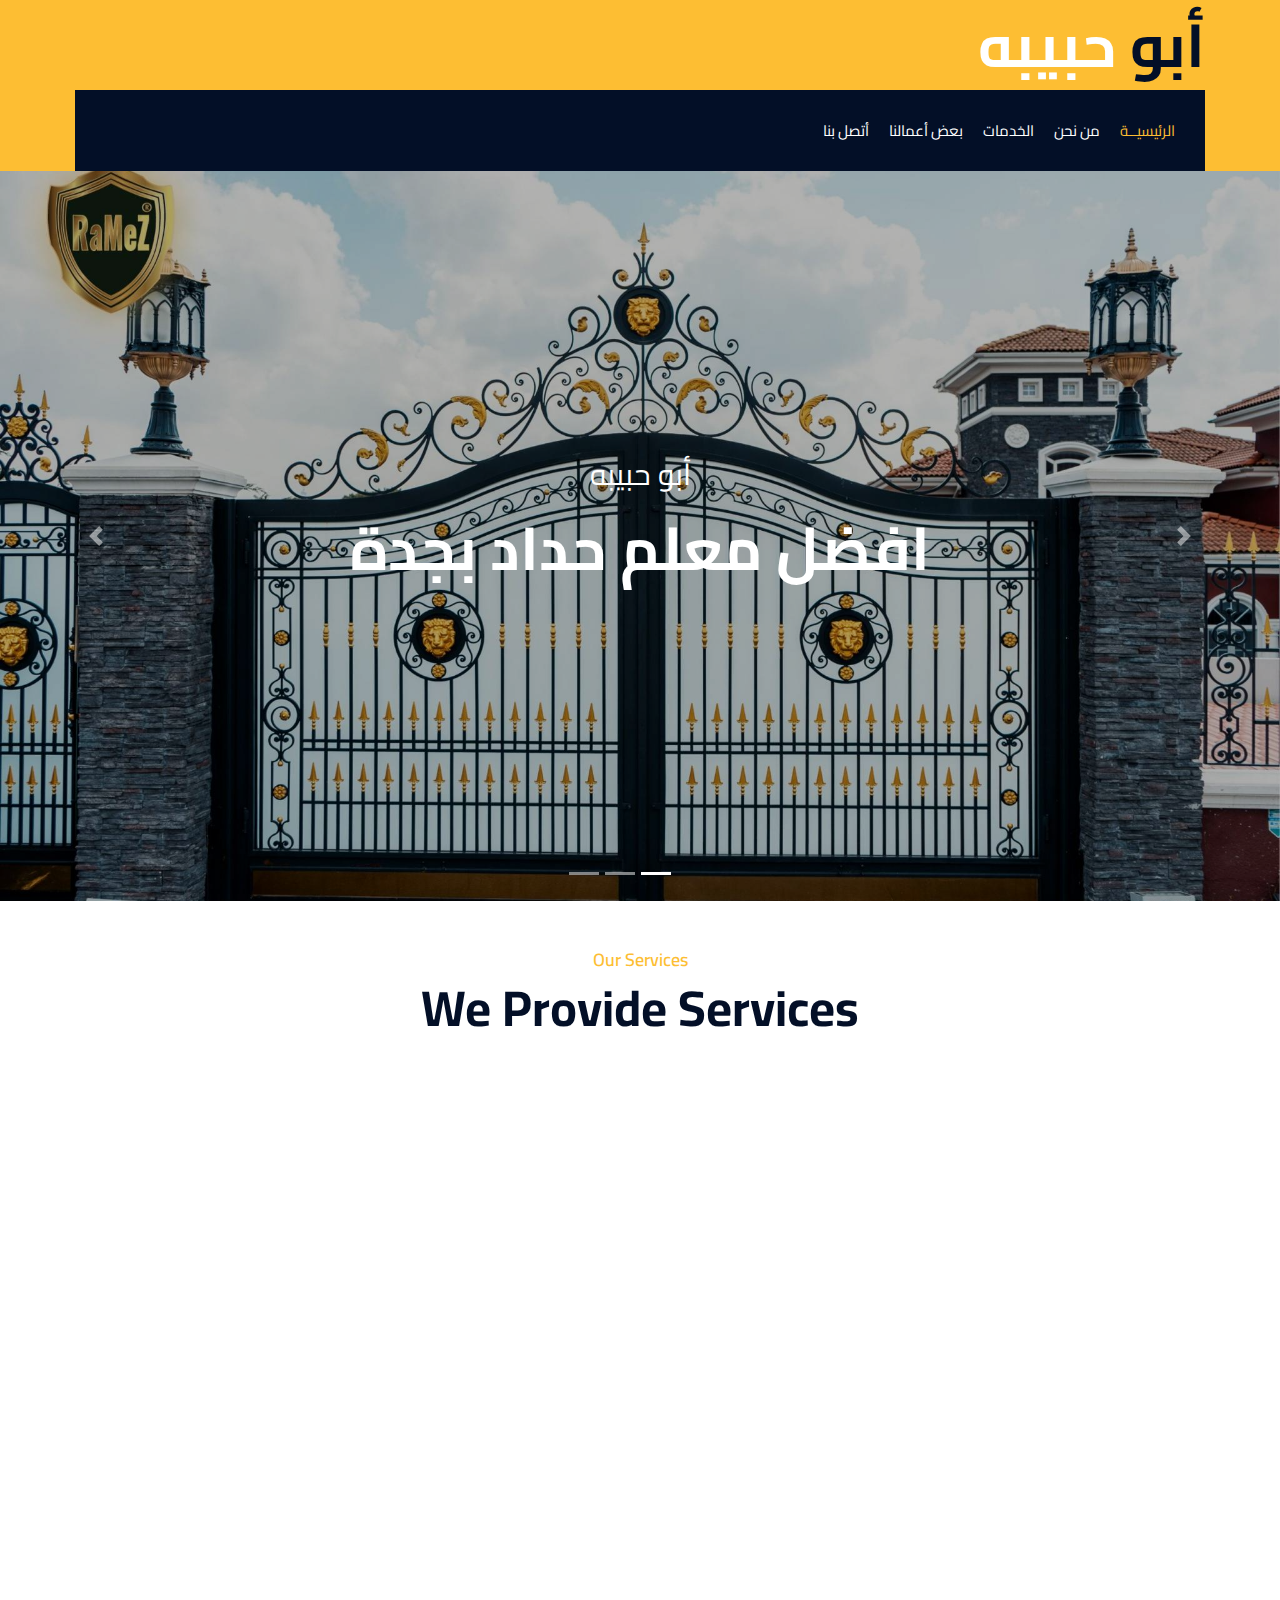
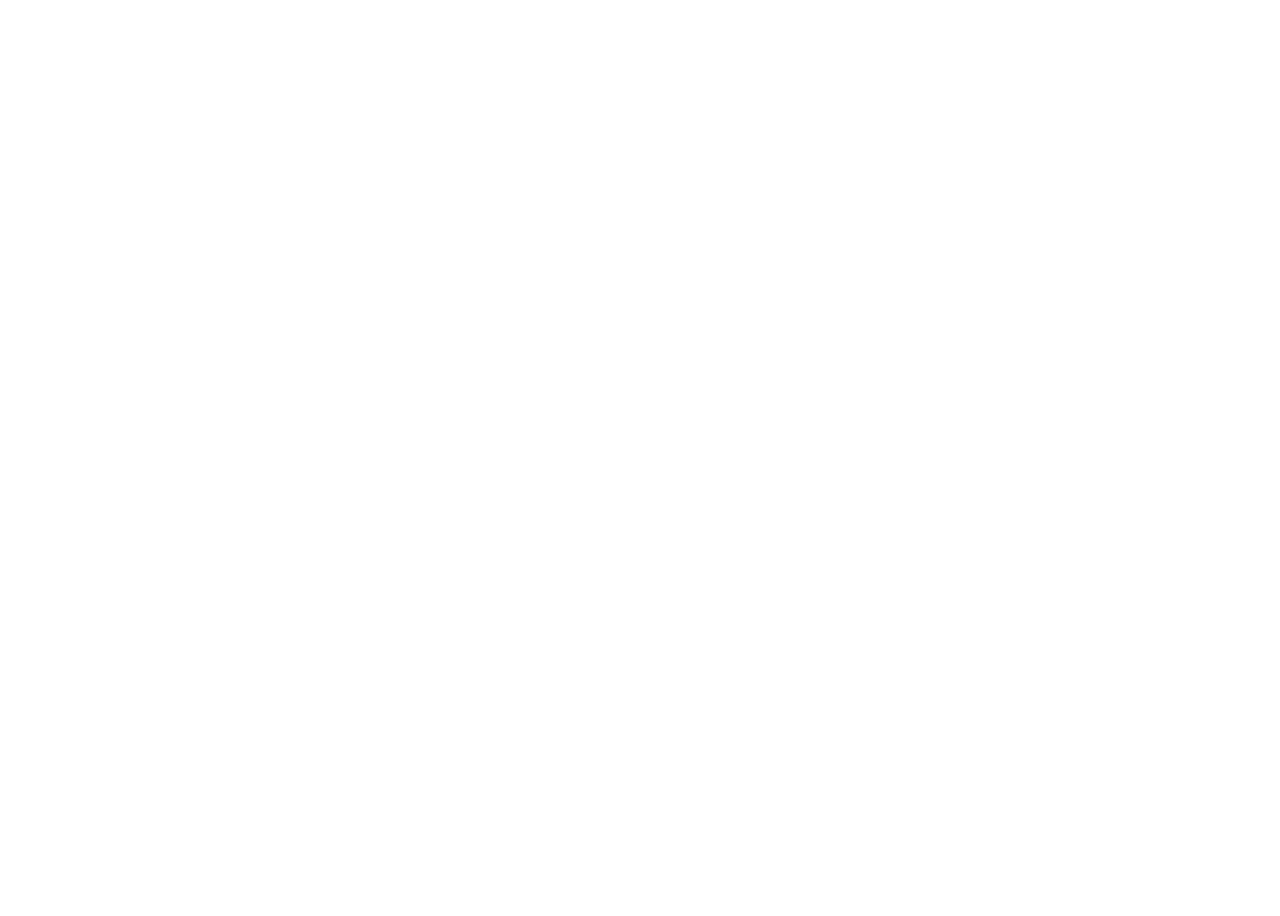
==== commit b3262393: "12-02-2023" ====
--- a/index.html
+++ b/index.html
@@ -91,7 +91,7 @@
             <div class="nav-bar" >
                 <div class="container-fluid">
                     <nav class="navbar navbar-expand-lg bg-dark navbar-dark">
-                        <a href="#" class="navbar-brand">MENU</a>
+                        <a href="#" class="navbar-brand">القائمة</a>
                         <button type="button" class="navbar-toggler" data-toggle="collapse" data-target="#navbarCollapse">
                             <span class="navbar-toggler-icon"></span>
                         </button>
@@ -155,21 +155,21 @@
                         </div>
                     </div>
                 </div>
-
+                <a class="carousel-control-next" href="#carousel" role="button" data-slide="next">
+                    <span class="carousel-control-next-icon" aria-hidden="true"></span>
+                    <span class="sr-only">Next</span>
+                </a>
                 <a class="carousel-control-prev" href="#carousel" role="button" data-slide="prev">
                     <span class="carousel-control-prev-icon" aria-hidden="true"></span>
                     <span class="sr-only">Previous</span>
                 </a>
-                <a class="carousel-control-next" href="#carousel" role="button" data-slide="next">
-                    <span class="carousel-control-next-icon" aria-hidden="true"></span>
-                    <span class="sr-only">Next</span>
-                </a>
+              
             </div>
             <!-- Carousel End -->
 
 
             <!-- Feature Start-->
-            <div class="feature wow fadeInUp" data-wow-delay="0.1s">
+            <!-- <div class="feature wow fadeInUp" data-wow-delay="0.1s">
                 <div class="container-fluid">
                     <div class="row align-items-center">
                         <div class="col-lg-6 col-md-12">
@@ -197,12 +197,11 @@
                         
                     </div>
                 </div>
-            </div>
+            </div> -->
             <!-- Feature End-->
 
-
             <!-- About Start -->
-            <div class="about wow fadeInUp" data-wow-delay="0.1s">
+            <!-- <div class="about wow fadeInUp" data-wow-delay="0.1s">
                 <div class="container">
                     <div class="row align-items-center">
                         <div class="col-lg-5 col-md-6">
@@ -227,12 +226,12 @@
                         </div>
                     </div>
                 </div>
-            </div>
+            </div> -->
             <!-- About End -->
 
 
             <!-- Fact Start -->
-            <div class="fact">
+            <!-- <div class="fact">
                 <div class="container-fluid">
                     <div class="row counters">
                         <div class="col-md-6 fact-left wow slideInLeft">
@@ -281,7 +280,7 @@
                         </div>
                     </div>
                 </div>
-            </div>
+            </div> -->
             <!-- Fact End -->
 
 
@@ -396,13 +395,13 @@
 
 
             <!-- Video Start -->
-            <div class="video wow fadeIn" data-wow-delay="0.1s">
+            <!-- <div class="video wow fadeIn" data-wow-delay="0.1s">
                 <div class="container">
                     <button type="button" class="btn-play" data-toggle="modal" data-src="https://www.youtube.com/embed/DWRcNpR6Kdc" data-target="#videoModal">
                         <span></span>
                     </button>
                 </div>
-            </div>
+            </div> -->
             
             <div class="modal fade" id="videoModal" tabindex="-1" role="dialog" aria-labelledby="exampleModalLabel" aria-hidden="true">
                 <div class="modal-dialog" role="document">
@@ -411,7 +410,7 @@
                             <button type="button" class="close" data-dismiss="modal" aria-label="Close">
                                 <span aria-hidden="true">&times;</span>
                             </button>        
-                            <!-- 16:9 aspect ratio -->
+                          
                             <div class="embed-responsive embed-responsive-16by9">
                                 <iframe class="embed-responsive-item" src="" id="video"  allowscriptaccess="always" allow="autoplay"></iframe>
                             </div>
@@ -423,7 +422,7 @@
 
 
             <!-- Team Start -->
-            <div class="team">
+            <!-- <div class="team">
                 <div class="container">
                     <div class="section-header text-center">
                         <p>Our Team</p>
@@ -500,12 +499,12 @@
                         </div>
                     </div>
                 </div>
-            </div>
+            </div> -->
             <!-- Team End -->
             
 
             <!-- FAQs Start -->
-            <div class="faqs">
+            <!-- <div class="faqs">
                 <div class="container">
                     <div class="section-header text-center">
                         <p>Frequently Asked Question</p>
@@ -642,12 +641,12 @@
                         </div>
                     </div>
                 </div>
-            </div>
+            </div> -->
             <!-- FAQs End -->
 
 
             <!-- Testimonial Start -->
-            <div class="testimonial wow fadeIn" data-wow-delay="0.1s">
+            <!-- <div class="testimonial wow fadeIn" data-wow-delay="0.1s">
                 <div class="container">
                     <div class="row">
                         <div class="col-12">
@@ -710,12 +709,12 @@
                         </div>
                     </div>
                 </div>
-            </div>
+            </div> -->
             <!-- Testimonial End -->
 
 
             <!-- Blog Start -->
-            <div class="blog">
+            <!-- <div class="blog">
                 <div class="container">
                     <div class="section-header text-center">
                         <p>Latest Blog</p>
@@ -784,7 +783,7 @@
                         </div>
                     </div>
                 </div>
-            </div>
+            </div> -->
             <!-- Blog End -->
 
 
--- a/css/style.css
+++ b/css/style.css
@@ -1,7 +1,6 @@
 /*******************************/
 /********* General CSS *********/
 /*******************************/
-
 @import url('https://fonts.googleapis.com/css2?family=Cairo:wght@200;300;400;500&display=swap');
 body {
     color: #666666;
@@ -85,7 +84,7 @@
 
 .top-bar .logo {
     padding: 15px 0;
-    text-align: left;
+    text-align: right;
     overflow: hidden;
 }
 
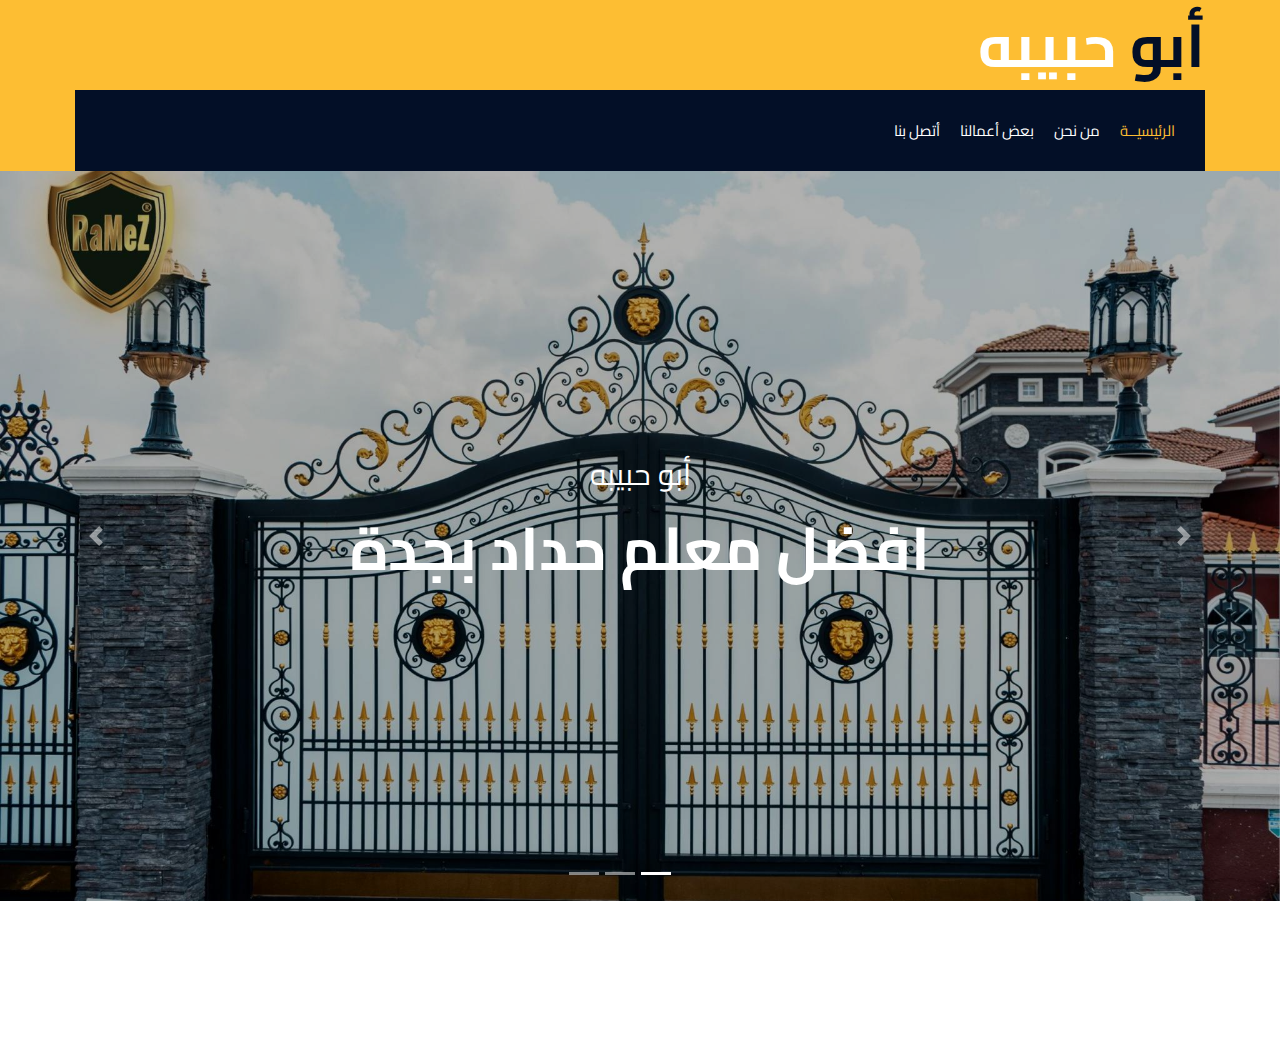
==== commit a3bbc705: "12-02-2023 - 1" ====
--- a/index.html
+++ b/index.html
@@ -14,7 +14,8 @@
         <link href="https://fonts.googleapis.com/css2?family=Poppins:wght@100;200;300;400;500;600;700;800;900&display=swap" rel="stylesheet">
 
         <!-- CSS Libraries -->
-        <link href="https://stackpath.bootstrapcdn.com/bootstrap/4.4.1/css/bootstrap.min.css" rel="stylesheet">
+        <!-- <link href="https://stackpath.bootstrapcdn.com/bootstrap/4.4.1/css/bootstrap.min.css" rel="stylesheet"> -->
+        <link rel="stylesheet" href="https://cdn.jsdelivr.net/npm/bootstrap@4.6.2/dist/css/bootstrap.min.css" rel="stylesheet">
         <link href="https://cdnjs.cloudflare.com/ajax/libs/font-awesome/5.10.0/css/all.min.css" rel="stylesheet">
         <link href="lib/flaticon/font/flaticon.css" rel="stylesheet"> 
         <link href="lib/animate/animate.min.css" rel="stylesheet">
@@ -100,9 +101,9 @@
                             <!-- mr-auto -->
                             <div class="navbar-nav ">
                                 <a href="index.html" class="nav-item nav-link active">الرئيسيــة</a>
-                                <a href="" class="nav-item nav-link">من نحن</a>
-                                <a href="" class="nav-item nav-link">الخدمات</a>
-                                <a href="" class="nav-item nav-link">بعض أعمالنا</a>
+                                <a href="about.html" class="nav-item nav-link">من نحن</a>
+                                <!-- <a href="" class="nav-item nav-link">الخدمات</a> -->
+                                <a href="service.html" class="nav-item nav-link">بعض أعمالنا</a>
                                 <!-- <div class="nav-item dropdown">
                                     <a href="#" class="nav-link dropdown-toggle" data-toggle="dropdown">Pages</a>
                                     <div class="dropdown-menu">
@@ -168,687 +169,18 @@
             <!-- Carousel End -->
 
 
-            <!-- Feature Start-->
-            <!-- <div class="feature wow fadeInUp" data-wow-delay="0.1s">
-                <div class="container-fluid">
-                    <div class="row align-items-center">
-                        <div class="col-lg-6 col-md-12">
-                            <div class="feature-item">
-                                <div class="feature-icon">
-                                    <i class="flaticon-worker"></i>
-                                </div>
-                                <div class="feature-text">
-                                    <h3>Expert Worker</h3>
-                                    <p>Lorem ipsum dolor sit amet elit. Phasus nec pretim ornare velit non</p>
-                                </div>
-                            </div>
-                        </div>
-                        <div class="col-lg-6 col-md-12">
-                            <div class="feature-item">
-                                <div class="feature-icon">
-                                    <i class="flaticon-building"></i>
-                                </div>
-                                <div class="feature-text">
-                                    <h3>Quality Work</h3>
-                                    <p>Lorem ipsum dolor sit amet elit. Phasus nec pretim ornare velit non</p>
-                                </div>
-                            </div>
-                        </div>
-                        
-                    </div>
-                </div>
-            </div> -->
-            <!-- Feature End-->
-
-            <!-- About Start -->
-            <!-- <div class="about wow fadeInUp" data-wow-delay="0.1s">
-                <div class="container">
-                    <div class="row align-items-center">
-                        <div class="col-lg-5 col-md-6">
-                            <div class="about-img">
-                                <img src="img/about.jpg" alt="Image">
-                            </div>
-                        </div>
-                        <div class="col-lg-7 col-md-6">
-                            <div class="section-header text-left">
-                                <p>Welcome to Builderz</p>
-                                <h2>25 Years Experience</h2>
-                            </div>
-                            <div class="about-text">
-                                <p>
-                                    Lorem ipsum dolor sit amet, consectetur adipiscing elit. Phasellus nec pretium mi. Curabitur facilisis ornare velit non vulputate. Aliquam metus tortor, auctor id gravida condimentum, viverra quis sem.
-                                </p>
-                                <p>
-                                    Lorem ipsum dolor sit amet, consectetur adipiscing elit. Phasellus nec pretium mi. Curabitur facilisis ornare velit non vulputate. Aliquam metus tortor, auctor id gravida condimentum, viverra quis sem. Curabitur non nisl nec nisi scelerisque maximus. Aenean consectetur convallis porttitor. Aliquam interdum at lacus non blandit.
-                                </p>
-                                <a class="btn" href="">Learn More</a>
-                            </div>
-                        </div>
-                    </div>
-                </div>
-            </div> -->
-            <!-- About End -->
-
-
-            <!-- Fact Start -->
-            <!-- <div class="fact">
-                <div class="container-fluid">
-                    <div class="row counters">
-                        <div class="col-md-6 fact-left wow slideInLeft">
-                            <div class="row">
-                                <div class="col-6">
-                                    <div class="fact-icon">
-                                        <i class="flaticon-worker"></i>
-                                    </div>
-                                    <div class="fact-text">
-                                        <h2 data-toggle="counter-up">109</h2>
-                                        <p>Expert Workers</p>
-                                    </div>
-                                </div>
-                                <div class="col-6">
-                                    <div class="fact-icon">
-                                        <i class="flaticon-building"></i>
-                                    </div>
-                                    <div class="fact-text">
-                                        <h2 data-toggle="counter-up">485</h2>
-                                        <p>Happy Clients</p>
-                                    </div>
-                                </div>
-                            </div>
-                        </div>
-                        <div class="col-md-6 fact-right wow slideInRight">
-                            <div class="row">
-                                <div class="col-6">
-                                    <div class="fact-icon">
-                                        <i class="flaticon-address"></i>
-                                    </div>
-                                    <div class="fact-text">
-                                        <h2 data-toggle="counter-up">789</h2>
-                                        <p>Completed Projects</p>
-                                    </div>
-                                </div>
-                                <div class="col-6">
-                                    <div class="fact-icon">
-                                        <i class="flaticon-crane"></i>
-                                    </div>
-                                    <div class="fact-text">
-                                        <h2 data-toggle="counter-up">890</h2>
-                                        <p>Running Projects</p>
-                                    </div>
-                                </div>
-                            </div>
-                        </div>
-                    </div>
-                </div>
-            </div> -->
-            <!-- Fact End -->
-
-
-            <!-- Service Start -->
-            <div class="service">
-                <div class="container">
-                    <div class="section-header text-center">
-                        <p>Our Services</p>
-                        <h2>We Provide Services</h2>
-                    </div>
-                    <div class="row">
-                        <div class="col-lg-4 col-md-6 wow fadeInUp" data-wow-delay="0.1s">
-                            <div class="service-item">
-                                <div class="service-img">
-                                    <img src="img/service-1.jpg" alt="Image">
-                                    <div class="service-overlay">
-                                        <p>
-                                            Lorem ipsum dolor sit amet, consectetur adipiscing elit. Phasellus nec pretium mi. Curabitur facilisis ornare velit non vulputate. Aliquam metus tortor, auctor id gravida condimentum, viverra quis sem.
-                                        </p>
-                                    </div>
-                                </div>
-                                <div class="service-text">
-                                    <h3>Building Construction</h3>
-                                    <a class="btn" href="img/service-1.jpg" data-lightbox="service">+</a>
-                                </div>
-                            </div>
-                        </div>
-                        <div class="col-lg-4 col-md-6 wow fadeInUp" data-wow-delay="0.2s">
-                            <div class="service-item">
-                                <div class="service-img">
-                                    <img src="img/service-2.jpg" alt="Image">
-                                    <div class="service-overlay">
-                                        <p>
-                                            Lorem ipsum dolor sit amet, consectetur adipiscing elit. Phasellus nec pretium mi. Curabitur facilisis ornare velit non vulputate. Aliquam metus tortor, auctor id gravida condimentum, viverra quis sem.
-                                        </p>
-                                    </div>
-                                </div>
-                                <div class="service-text">
-                                    <h3>House Renovation</h3>
-                                    <a class="btn" href="img/service-2.jpg" data-lightbox="service">+</a>
-                                </div>
-                            </div>
-                        </div>
-                        <div class="col-lg-4 col-md-6 wow fadeInUp" data-wow-delay="0.3s">
-                            <div class="service-item">
-                                <div class="service-img">
-                                    <img src="img/service-3.jpg" alt="Image">
-                                    <div class="service-overlay">
-                                        <p>
-                                            Lorem ipsum dolor sit amet, consectetur adipiscing elit. Phasellus nec pretium mi. Curabitur facilisis ornare velit non vulputate. Aliquam metus tortor, auctor id gravida condimentum, viverra quis sem.
-                                        </p>
-                                    </div>
-                                </div>
-                                <div class="service-text">
-                                    <h3>Architecture Design</h3>
-                                    <a class="btn" href="img/service-3.jpg" data-lightbox="service">+</a>
-                                </div>
-                            </div>
-                        </div>
-                        <div class="col-lg-4 col-md-6 wow fadeInUp" data-wow-delay="0.4s">
-                            <div class="service-item">
-                                <div class="service-img">
-                                    <img src="img/service-4.jpg" alt="Image">
-                                    <div class="service-overlay">
-                                        <p>
-                                            Lorem ipsum dolor sit amet, consectetur adipiscing elit. Phasellus nec pretium mi. Curabitur facilisis ornare velit non vulputate. Aliquam metus tortor, auctor id gravida condimentum, viverra quis sem.
-                                        </p>
-                                    </div>
-                                </div>
-                                <div class="service-text">
-                                    <h3>Interior Design</h3>
-                                    <a class="btn" href="img/service-4.jpg" data-lightbox="service">+</a>
-                                </div>
-                            </div>
-                        </div>
-                        <div class="col-lg-4 col-md-6 wow fadeInUp" data-wow-delay="0.5s">
-                            <div class="service-item">
-                                <div class="service-img">
-                                    <img src="img/service-5.jpg" alt="Image">
-                                    <div class="service-overlay">
-                                        <p>
-                                            Lorem ipsum dolor sit amet, consectetur adipiscing elit. Phasellus nec pretium mi. Curabitur facilisis ornare velit non vulputate. Aliquam metus tortor, auctor id gravida condimentum, viverra quis sem.
-                                        </p>
-                                    </div>
-                                </div>
-                                <div class="service-text">
-                                    <h3>Fixing & Support</h3>
-                                    <a class="btn" href="img/service-5.jpg" data-lightbox="service">+</a>
-                                </div>
-                            </div>
-                        </div>
-                        <div class="col-lg-4 col-md-6 wow fadeInUp" data-wow-delay="0.6s">
-                            <div class="service-item">
-                                <div class="service-img">
-                                    <img src="img/service-6.jpg" alt="Image">
-                                    <div class="service-overlay">
-                                        <p>
-                                            Lorem ipsum dolor sit amet, consectetur adipiscing elit. Phasellus nec pretium mi. Curabitur facilisis ornare velit non vulputate. Aliquam metus tortor, auctor id gravida condimentum, viverra quis sem.
-                                        </p>
-                                    </div>
-                                </div>
-                                <div class="service-text">
-                                    <h3>Painting</h3>
-                                    <a class="btn" href="img/service-6.jpg" data-lightbox="service">+</a>
-                                </div>
-                            </div>
-                        </div>
-                    </div>
-                </div>
-            </div>
-            <!-- Service End -->
-
-
-            <!-- Video Start -->
-            <!-- <div class="video wow fadeIn" data-wow-delay="0.1s">
-                <div class="container">
-                    <button type="button" class="btn-play" data-toggle="modal" data-src="https://www.youtube.com/embed/DWRcNpR6Kdc" data-target="#videoModal">
-                        <span></span>
-                    </button>
-                </div>
-            </div> -->
-            
-            <div class="modal fade" id="videoModal" tabindex="-1" role="dialog" aria-labelledby="exampleModalLabel" aria-hidden="true">
-                <div class="modal-dialog" role="document">
-                    <div class="modal-content">
-                        <div class="modal-body">
-                            <button type="button" class="close" data-dismiss="modal" aria-label="Close">
-                                <span aria-hidden="true">&times;</span>
-                            </button>        
-                          
-                            <div class="embed-responsive embed-responsive-16by9">
-                                <iframe class="embed-responsive-item" src="" id="video"  allowscriptaccess="always" allow="autoplay"></iframe>
-                            </div>
-                        </div>
-                    </div>
-                </div>
-            </div>
-            <!-- Video End -->
-
-
-            <!-- Team Start -->
-            <!-- <div class="team">
-                <div class="container">
-                    <div class="section-header text-center">
-                        <p>Our Team</p>
-                        <h2>Meet Our Engineer</h2>
-                    </div>
-                    <div class="row">
-                        <div class="col-lg-3 col-md-6 wow fadeInUp" data-wow-delay="0.1s">
-                            <div class="team-item">
-                                <div class="team-img">
-                                    <img src="img/team-1.jpg" alt="Team Image">
-                                </div>
-                                <div class="team-text">
-                                    <h2>Adam Phillips</h2>
-                                    <p>CEO & Founder</p>
-                                </div>
-                                <div class="team-social">
-                                    <a class="social-tw" href=""><i class="fab fa-twitter"></i></a>
-                                    <a class="social-fb" href=""><i class="fab fa-facebook-f"></i></a>
-                                    <a class="social-li" href=""><i class="fab fa-linkedin-in"></i></a>
-                                    <a class="social-in" href=""><i class="fab fa-instagram"></i></a>
-                                </div>
-                            </div>
-                        </div>
-                        <div class="col-lg-3 col-md-6 wow fadeInUp" data-wow-delay="0.2s">
-                            <div class="team-item">
-                                <div class="team-img">
-                                    <img src="img/team-2.jpg" alt="Team Image">
-                                </div>
-                                <div class="team-text">
-                                    <h2>Dylan Adams</h2>
-                                    <p>Civil Engineer</p>
-                                </div>
-                                <div class="team-social">
-                                    <a class="social-tw" href=""><i class="fab fa-twitter"></i></a>
-                                    <a class="social-fb" href=""><i class="fab fa-facebook-f"></i></a>
-                                    <a class="social-li" href=""><i class="fab fa-linkedin-in"></i></a>
-                                    <a class="social-in" href=""><i class="fab fa-instagram"></i></a>
-                                </div>
-                            </div>
-                        </div>
-                        <div class="col-lg-3 col-md-6 wow fadeInUp" data-wow-delay="0.3s">
-                            <div class="team-item">
-                                <div class="team-img">
-                                    <img src="img/team-3.jpg" alt="Team Image">
-                                </div>
-                                <div class="team-text">
-                                    <h2>Jhon Doe</h2>
-                                    <p>Interior Designer</p>
-                                </div>
-                                <div class="team-social">
-                                    <a class="social-tw" href=""><i class="fab fa-twitter"></i></a>
-                                    <a class="social-fb" href=""><i class="fab fa-facebook-f"></i></a>
-                                    <a class="social-li" href=""><i class="fab fa-linkedin-in"></i></a>
-                                    <a class="social-in" href=""><i class="fab fa-instagram"></i></a>
-                                </div>
-                            </div>
-                        </div>
-                        <div class="col-lg-3 col-md-6 wow fadeInUp" data-wow-delay="0.4s">
-                            <div class="team-item">
-                                <div class="team-img">
-                                    <img src="img/team-4.jpg" alt="Team Image">
-                                </div>
-                                <div class="team-text">
-                                    <h2>Josh Dunn</h2>
-                                    <p>Painter</p>
-                                </div>
-                                <div class="team-social">
-                                    <a class="social-tw" href=""><i class="fab fa-twitter"></i></a>
-                                    <a class="social-fb" href=""><i class="fab fa-facebook-f"></i></a>
-                                    <a class="social-li" href=""><i class="fab fa-linkedin-in"></i></a>
-                                    <a class="social-in" href=""><i class="fab fa-instagram"></i></a>
-                                </div>
-                            </div>
-                        </div>
-                    </div>
-                </div>
-            </div> -->
-            <!-- Team End -->
-            
-
-            <!-- FAQs Start -->
-            <!-- <div class="faqs">
-                <div class="container">
-                    <div class="section-header text-center">
-                        <p>Frequently Asked Question</p>
-                        <h2>You May Ask</h2>
-                    </div>
-                    <div class="row">
-                        <div class="col-md-6">
-                            <div id="accordion-1">
-                                <div class="card wow fadeInLeft" data-wow-delay="0.1s">
-                                    <div class="card-header">
-                                        <a class="card-link collapsed" data-toggle="collapse" href="#collapseOne">
-                                            Lorem ipsum dolor sit amet?
-                                        </a>
-                                    </div>
-                                    <div id="collapseOne" class="collapse" data-parent="#accordion-1">
-                                        <div class="card-body">
-                                            Lorem ipsum dolor sit amet, consectetur adipiscing elit. Phasellus nec pretium mi. Curabitur facilisis ornare velit non.
-                                        </div>
-                                    </div>
-                                </div>
-                                <div class="card wow fadeInLeft" data-wow-delay="0.2s">
-                                    <div class="card-header">
-                                        <a class="card-link collapsed" data-toggle="collapse" href="#collapseTwo">
-                                            Lorem ipsum dolor sit amet?
-                                        </a>
-                                    </div>
-                                    <div id="collapseTwo" class="collapse" data-parent="#accordion-1">
-                                        <div class="card-body">
-                                            Lorem ipsum dolor sit amet, consectetur adipiscing elit. Phasellus nec pretium mi. Curabitur facilisis ornare velit non.
-                                        </div>
-                                    </div>
-                                </div>
-                                <div class="card wow fadeInLeft" data-wow-delay="0.3s">
-                                    <div class="card-header">
-                                        <a class="card-link collapsed" data-toggle="collapse" href="#collapseThree">
-                                            Lorem ipsum dolor sit amet?
-                                        </a>
-                                    </div>
-                                    <div id="collapseThree" class="collapse" data-parent="#accordion-1">
-                                        <div class="card-body">
-                                            Lorem ipsum dolor sit amet, consectetur adipiscing elit. Phasellus nec pretium mi. Curabitur facilisis ornare velit non.
-                                        </div>
-                                    </div>
-                                </div>
-                                <div class="card wow fadeInLeft" data-wow-delay="0.4s">
-                                    <div class="card-header">
-                                        <a class="card-link collapsed" data-toggle="collapse" href="#collapseFour">
-                                            Lorem ipsum dolor sit amet?
-                                        </a>
-                                    </div>
-                                    <div id="collapseFour" class="collapse" data-parent="#accordion-1">
-                                        <div class="card-body">
-                                            Lorem ipsum dolor sit amet, consectetur adipiscing elit. Phasellus nec pretium mi. Curabitur facilisis ornare velit non.
-                                        </div>
-                                    </div>
-                                </div>
-                                <div class="card wow fadeInLeft" data-wow-delay="0.5s">
-                                    <div class="card-header">
-                                        <a class="card-link collapsed" data-toggle="collapse" href="#collapseFive">
-                                            Lorem ipsum dolor sit amet?
-                                        </a>
-                                    </div>
-                                    <div id="collapseFive" class="collapse" data-parent="#accordion-1">
-                                        <div class="card-body">
-                                            Lorem ipsum dolor sit amet, consectetur adipiscing elit. Phasellus nec pretium mi. Curabitur facilisis ornare velit non.
-                                        </div>
-                                    </div>
-                                </div>
-                            </div>
-                        </div>
-                        <div class="col-md-6">
-                            <div id="accordion-2">
-                                <div class="card wow fadeInRight" data-wow-delay="0.1s">
-                                    <div class="card-header">
-                                        <a class="card-link collapsed" data-toggle="collapse" href="#collapseSix">
-                                            Lorem ipsum dolor sit amet?
-                                        </a>
-                                    </div>
-                                    <div id="collapseSix" class="collapse" data-parent="#accordion-2">
-                                        <div class="card-body">
-                                            Lorem ipsum dolor sit amet, consectetur adipiscing elit. Phasellus nec pretium mi. Curabitur facilisis ornare velit non.
-                                        </div>
-                                    </div>
-                                </div>
-                                <div class="card wow fadeInRight" data-wow-delay="0.2s">
-                                    <div class="card-header">
-                                        <a class="card-link collapsed" data-toggle="collapse" href="#collapseSeven">
-                                            Lorem ipsum dolor sit amet?
-                                        </a>
-                                    </div>
-                                    <div id="collapseSeven" class="collapse" data-parent="#accordion-2">
-                                        <div class="card-body">
-                                            Lorem ipsum dolor sit amet, consectetur adipiscing elit. Phasellus nec pretium mi. Curabitur facilisis ornare velit non.
-                                        </div>
-                                    </div>
-                                </div>
-                                <div class="card wow fadeInRight" data-wow-delay="0.3s">
-                                    <div class="card-header">
-                                        <a class="card-link collapsed" data-toggle="collapse" href="#collapseEight">
-                                            Lorem ipsum dolor sit amet?
-                                        </a>
-                                    </div>
-                                    <div id="collapseEight" class="collapse" data-parent="#accordion-2">
-                                        <div class="card-body">
-                                            Lorem ipsum dolor sit amet, consectetur adipiscing elit. Phasellus nec pretium mi. Curabitur facilisis ornare velit non.
-                                        </div>
-                                    </div>
-                                </div>
-                                <div class="card wow fadeInRight" data-wow-delay="0.4s">
-                                    <div class="card-header">
-                                        <a class="card-link collapsed" data-toggle="collapse" href="#collapseNine">
-                                            Lorem ipsum dolor sit amet?
-                                        </a>
-                                    </div>
-                                    <div id="collapseNine" class="collapse" data-parent="#accordion-2">
-                                        <div class="card-body">
-                                            Lorem ipsum dolor sit amet, consectetur adipiscing elit. Phasellus nec pretium mi. Curabitur facilisis ornare velit non.
-                                        </div>
-                                    </div>
-                                </div>
-                                <div class="card wow fadeInRight" data-wow-delay="0.5s">
-                                    <div class="card-header">
-                                        <a class="card-link collapsed" data-toggle="collapse" href="#collapseTen">
-                                            Lorem ipsum dolor sit amet?
-                                        </a>
-                                    </div>
-                                    <div id="collapseTen" class="collapse" data-parent="#accordion-2">
-                                        <div class="card-body">
-                                            Lorem ipsum dolor sit amet, consectetur adipiscing elit. Phasellus nec pretium mi. Curabitur facilisis ornare velit non.
-                                        </div>
-                                    </div>
-                                </div>
-                            </div>
-                        </div>
-                    </div>
-                </div>
-            </div> -->
-            <!-- FAQs End -->
-
-
-            <!-- Testimonial Start -->
-            <!-- <div class="testimonial wow fadeIn" data-wow-delay="0.1s">
-                <div class="container">
-                    <div class="row">
-                        <div class="col-12">
-                            <div class="testimonial-slider-nav">
-                                <div class="slider-nav"><img src="img/testimonial-1.jpg" alt="Testimonial"></div>
-                                <div class="slider-nav"><img src="img/testimonial-2.jpg" alt="Testimonial"></div>
-                                <div class="slider-nav"><img src="img/testimonial-3.jpg" alt="Testimonial"></div>
-                                <div class="slider-nav"><img src="img/testimonial-4.jpg" alt="Testimonial"></div>
-                                <div class="slider-nav"><img src="img/testimonial-1.jpg" alt="Testimonial"></div>
-                                <div class="slider-nav"><img src="img/testimonial-2.jpg" alt="Testimonial"></div>
-                                <div class="slider-nav"><img src="img/testimonial-3.jpg" alt="Testimonial"></div>
-                                <div class="slider-nav"><img src="img/testimonial-4.jpg" alt="Testimonial"></div>
-                            </div>
-                        </div>
-                    </div>
-                    <div class="row">
-                        <div class="col-12">
-                            <div class="testimonial-slider">
-                                <div class="slider-item">
-                                    <h3>Customer Name</h3>
-                                    <h4>profession</h4>
-                                    <p>Lorem ipsum dolor sit amet, consectetur adipiscing elit. Phasellus nec pretium mi. Curabitur facilisis ornare velit non vulputate. Aliquam metus tortor, auctor id gravida condimentum, viverra quis sem. Curabitur non nisl nec nisi scelerisque maximus.</p>
-                                </div>
-                                <div class="slider-item">
-                                    <h3>Customer Name</h3>
-                                    <h4>profession</h4>
-                                    <p>Lorem ipsum dolor sit amet, consectetur adipiscing elit. Phasellus nec pretium mi. Curabitur facilisis ornare velit non vulputate. Aliquam metus tortor, auctor id gravida condimentum, viverra quis sem. Curabitur non nisl nec nisi scelerisque maximus.</p>
-                                </div>
-                                <div class="slider-item">
-                                    <h3>Customer Name</h3>
-                                    <h4>profession</h4>
-                                    <p>Lorem ipsum dolor sit amet, consectetur adipiscing elit. Phasellus nec pretium mi. Curabitur facilisis ornare velit non vulputate. Aliquam metus tortor, auctor id gravida condimentum, viverra quis sem. Curabitur non nisl nec nisi scelerisque maximus.</p>
-                                </div>
-                                <div class="slider-item">
-                                    <h3>Customer Name</h3>
-                                    <h4>profession</h4>
-                                    <p>Lorem ipsum dolor sit amet, consectetur adipiscing elit. Phasellus nec pretium mi. Curabitur facilisis ornare velit non vulputate. Aliquam metus tortor, auctor id gravida condimentum, viverra quis sem. Curabitur non nisl nec nisi scelerisque maximus.</p>
-                                </div>
-                                <div class="slider-item">
-                                    <h3>Customer Name</h3>
-                                    <h4>profession</h4>
-                                    <p>Lorem ipsum dolor sit amet, consectetur adipiscing elit. Phasellus nec pretium mi. Curabitur facilisis ornare velit non vulputate. Aliquam metus tortor, auctor id gravida condimentum, viverra quis sem. Curabitur non nisl nec nisi scelerisque maximus.</p>
-                                </div>
-                                <div class="slider-item">
-                                    <h3>Customer Name</h3>
-                                    <h4>profession</h4>
-                                    <p>Lorem ipsum dolor sit amet, consectetur adipiscing elit. Phasellus nec pretium mi. Curabitur facilisis ornare velit non vulputate. Aliquam metus tortor, auctor id gravida condimentum, viverra quis sem. Curabitur non nisl nec nisi scelerisque maximus.</p>
-                                </div>
-                                <div class="slider-item">
-                                    <h3>Customer Name</h3>
-                                    <h4>profession</h4>
-                                    <p>Lorem ipsum dolor sit amet, consectetur adipiscing elit. Phasellus nec pretium mi. Curabitur facilisis ornare velit non vulputate. Aliquam metus tortor, auctor id gravida condimentum, viverra quis sem. Curabitur non nisl nec nisi scelerisque maximus.</p>
-                                </div>
-                                <div class="slider-item">
-                                    <h3>Customer Name</h3>
-                                    <h4>profession</h4>
-                                    <p>Lorem ipsum dolor sit amet, consectetur adipiscing elit. Phasellus nec pretium mi. Curabitur facilisis ornare velit non vulputate. Aliquam metus tortor, auctor id gravida condimentum, viverra quis sem. Curabitur non nisl nec nisi scelerisque maximus.</p>
-                                </div>
-                            </div>
-                        </div>
-                    </div>
-                </div>
-            </div> -->
-            <!-- Testimonial End -->
-
-
-            <!-- Blog Start -->
-            <!-- <div class="blog">
-                <div class="container">
-                    <div class="section-header text-center">
-                        <p>Latest Blog</p>
-                        <h2>Latest From Our Blog</h2>
-                    </div>
-                    <div class="row">
-                        <div class="col-lg-4 col-md-6 wow fadeInUp" data-wow-delay="0.2s">
-                            <div class="blog-item">
-                                <div class="blog-img">
-                                    <img src="img/blog-1.jpg" alt="Image">
-                                </div>
-                                <div class="blog-title">
-                                    <h3>Lorem ipsum dolor sit</h3>
-                                    <a class="btn" href="">+</a>
-                                </div>
-                                <div class="blog-meta">
-                                    <p>By<a href="">Admin</a></p>
-                                    <p>In<a href="">Construction</a></p>
-                                </div>
-                                <div class="blog-text">
-                                    <p>
-                                        Lorem ipsum dolor sit amet elit. Phasellus nec pretium mi. Curabitur facilisis ornare velit non vulputate. Aliquam metus tortor
-                                    </p>
-                                </div>
-                            </div>
-                        </div>
-                        <div class="col-lg-4 col-md-6 wow fadeInUp">
-                            <div class="blog-item">
-                                <div class="blog-img">
-                                    <img src="img/blog-2.jpg" alt="Image">
-                                </div>
-                                <div class="blog-title">
-                                    <h3>Lorem ipsum dolor sit</h3>
-                                    <a class="btn" href="">+</a>
-                                </div>
-                                <div class="blog-meta">
-                                    <p>By<a href="">Admin</a></p>
-                                    <p>In<a href="">Construction</a></p>
-                                </div>
-                                <div class="blog-text">
-                                    <p>
-                                        Lorem ipsum dolor sit amet elit. Phasellus nec pretium mi. Curabitur facilisis ornare velit non vulputate. Aliquam metus tortor
-                                    </p>
-                                </div>
-                            </div>
-                        </div>
-                        <div class="col-lg-4 col-md-6 wow fadeInUp" data-wow-delay="0.2s">
-                            <div class="blog-item">
-                                <div class="blog-img">
-                                    <img src="img/blog-3.jpg" alt="Image">
-                                </div>
-                                <div class="blog-title">
-                                    <h3>Lorem ipsum dolor sit</h3>
-                                    <a class="btn" href="">+</a>
-                                </div>
-                                <div class="blog-meta">
-                                    <p>By<a href="">Admin</a></p>
-                                    <p>In<a href="">Construction</a></p>
-                                </div>
-                                <div class="blog-text">
-                                    <p>
-                                        Lorem ipsum dolor sit amet elit. Phasellus nec pretium mi. Curabitur facilisis ornare velit non vulputate. Aliquam metus tortor
-                                    </p>
-                                </div>
-                            </div>
-                        </div>
-                    </div>
-                </div>
-            </div> -->
-            <!-- Blog End -->
+
+
+
+      
+
+
+          
+
 
 
             <!-- Footer Start -->
             <div class="footer wow fadeIn" data-wow-delay="0.3s">
-                <div class="container">
-                    <div class="row">
-                        <div class="col-md-6 col-lg-3">
-                            <div class="footer-contact">
-                                <h2>Office Contact</h2>
-                                <p><i class="fa fa-map-marker-alt"></i>123 Street, New York, USA</p>
-                                <p><i class="fa fa-phone-alt"></i>+012 345 67890</p>
-                                <p><i class="fa fa-envelope"></i>info@example.com</p>
-                                <div class="footer-social">
-                                    <a href=""><i class="fab fa-twitter"></i></a>
-                                    <a href=""><i class="fab fa-facebook-f"></i></a>
-                                    <a href=""><i class="fab fa-youtube"></i></a>
-                                    <a href=""><i class="fab fa-instagram"></i></a>
-                                    <a href=""><i class="fab fa-linkedin-in"></i></a>
-                                </div>
-                            </div>
-                        </div>
-                        <div class="col-md-6 col-lg-3">
-                            <div class="footer-link">
-                                <h2>Services Areas</h2>
-                                <a href="">Building Construction</a>
-                                <a href="">House Renovation</a>
-                                <a href="">Architecture Design</a>
-                                <a href="">Interior Design</a>
-                                <a href="">Painting</a>
-                            </div>
-                        </div>
-                        <div class="col-md-6 col-lg-3">
-                            <div class="footer-link">
-                                <h2>Useful Pages</h2>
-                                <a href="">About Us</a>
-                                <a href="">Contact Us</a>
-                                <a href="">Our Team</a>
-                                <a href="">Projects</a>
-                                <a href="">Testimonial</a>
-                            </div>
-                        </div>
-                        <div class="col-md-6 col-lg-3">
-                            <div class="newsletter">
-                                <h2>Newsletter</h2>
-                                <p>
-                                    Lorem ipsum dolor sit amet elit. Phasellus nec pretium mi. Curabitur facilisis ornare velit non vulpu
-                                </p>
-                                <div class="form">
-                                    <input class="form-control" placeholder="Email here">
-                                    <button class="btn">Submit</button>
-                                </div>
-                            </div>
-                        </div>
-                    </div>
-                </div>
-                <div class="container footer-menu">
-                    <div class="f-menu">
-                        <a href="">Terms of use</a>
-                        <a href="">Privacy policy</a>
-                        <a href="">Cookies</a>
-                        <a href="">Help</a>
-                        <a href="">FQAs</a>
-                    </div>
-                </div>
                 <div class="container copyright">
                     <div class="row">
                         <div class=" align-items-center">
--- a/css/style.css
+++ b/css/style.css
@@ -734,6 +734,7 @@
 
 .service .service-img img {
     width: 100%;
+    height: 350px;
 }
 
 .service .service-overlay {
@@ -784,13 +785,14 @@
 }
 
 .service .service-item a.btn {
-    width: 60px;
+    width: 350px;
     height: 60px;
     padding: 3px 0 0 3px;
     display: flex;
     align-items: center;
     justify-content: center;
-    font-size: 60px;
+    font-size: 30px;
+    font-weight: bold;
     line-height: 60px;
     font-weight: 100;
     color: #030f27;
@@ -2058,7 +2060,7 @@
 .footer {
     position: relative;
     margin-top: 45px;
-    padding-top: 90px;
+    padding-top: 10px;
     background: #030f27;
     color: #ffffff;
 }
